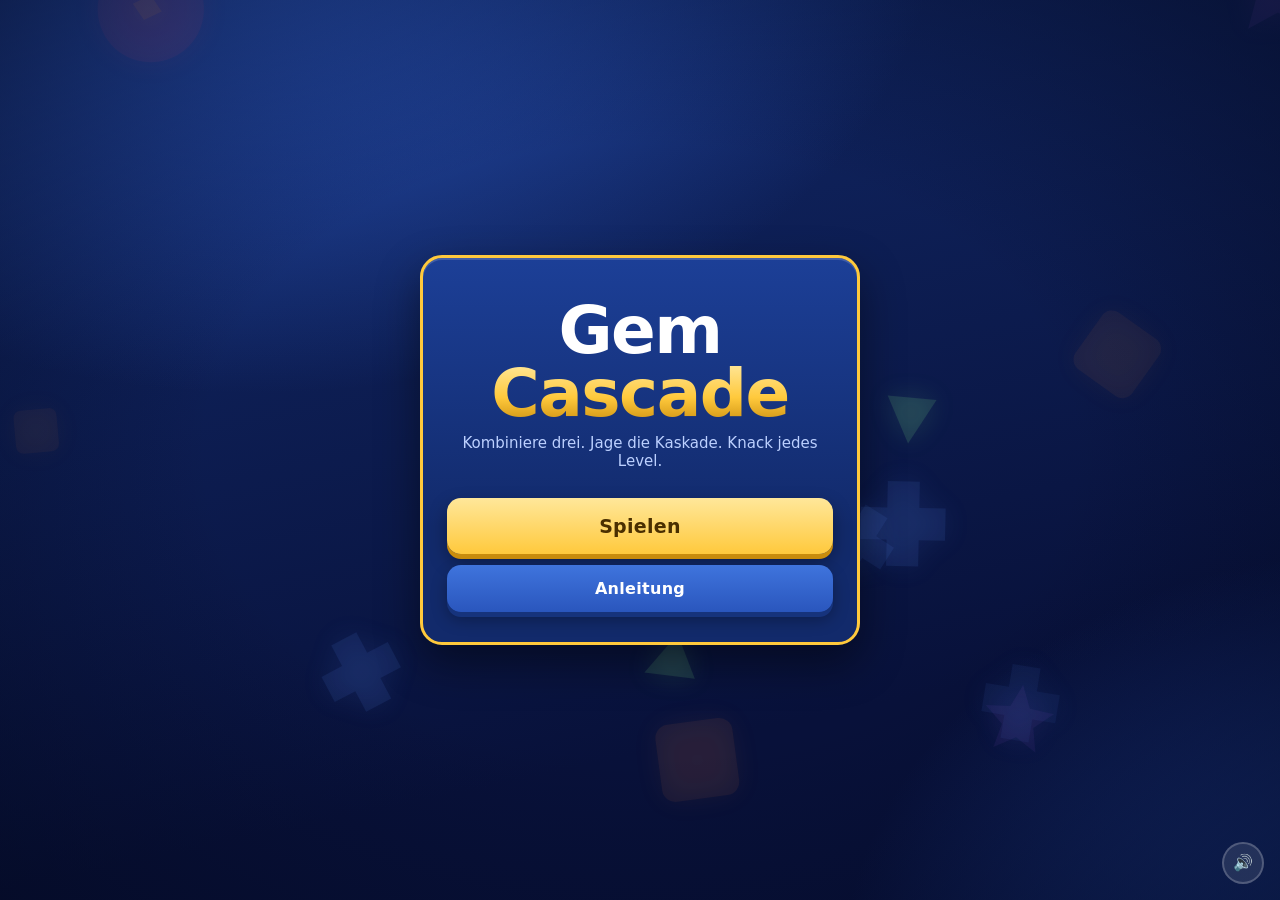
==== index.html @ 05f2422d "Fortschritt zuruecksetzen, staerkere Power-Ups, neue Preise, engere Balance Vier Anpassungen aus dem" ====
<!DOCTYPE html>
<html lang="de">
<head>
<meta charset="utf-8">
<meta name="viewport" content="width=device-width, initial-scale=1, viewport-fit=cover, user-scalable=no">
<meta name="theme-color" content="#12296b">
<title>Gem Cascade — Match 3</title>
<link rel="icon" href="data:image/svg+xml,<svg xmlns='http://www.w3.org/2000/svg' viewBox='0 0 100 100'><text y='.9em' font-size='90'>&#128142;</text></svg>">
<link rel="stylesheet" href="css/style.css">
</head>
<body>

<canvas id="bg-canvas" aria-hidden="true"></canvas>
<div id="vignette" aria-hidden="true"></div>

<!-- ============================ TITEL ============================ -->
<section class="screen is-active" id="screen-title">
  <div class="panel panel--hero">
    <h1 class="title">
      <span class="title__word">Gem</span>
      <span class="title__word title__word--accent">Cascade</span>
    </h1>
    <p class="tagline">Kombiniere drei. Jage die Kaskade. Knack jedes Level.</p>
    <div class="menu">
      <button class="btn btn--primary btn--big" id="btn-start">Spielen</button>
      <button class="btn" id="btn-help">Anleitung</button>
    </div>
  </div>
  <button class="icon-btn icon-btn--float" id="btn-mute" title="Ton an/aus" aria-label="Ton an/aus">
    <span class="icon-btn__on">&#128266;</span><span class="icon-btn__off">&#128263;</span>
  </button>
</section>

<!-- ============================= KARTE =========================== -->
<section class="screen screen--plain" id="screen-map">
  <header class="topbar">
    <div class="topbar__stat" id="lives-display">
      <span class="hearts" id="hearts"></span>
      <span class="topbar__sub" id="lives-note">Voll</span>
    </div>
    <div class="topbar__stat topbar__stat--coins">
      <span class="coin">&#128142;</span>
      <strong id="crystals">0</strong>
    </div>
    <div class="topbar__actions">
      <button class="icon-btn" id="btn-shop" title="Shop" aria-label="Shop">&#128722;</button>
      <button class="icon-btn" id="btn-scores" title="Bestenliste" aria-label="Bestenliste">&#127942;</button>
      <button class="icon-btn" id="btn-map-help" title="Anleitung" aria-label="Anleitung">?</button>
    </div>
  </header>

  <div class="map" id="map-scroll">
    <div class="map__inner" id="map-inner">
      <svg class="map__path" id="map-path" aria-hidden="true"></svg>
      <div class="map__nodes" id="map-nodes"></div>
    </div>
  </div>
</section>

<!-- ============================ SPIEL ============================ -->
<section class="screen" id="screen-game">
  <header class="hud">
    <div class="hud__row">
      <div class="moves" id="moves-box">
        <span class="moves__value" id="hud-moves">25</span>
        <span class="moves__label">Züge</span>
      </div>

      <ul class="goals" id="goal-list"></ul>

      <button class="icon-btn" id="btn-pause" title="Pause" aria-label="Pause">&#10073;&#10073;</button>
    </div>
  </header>

  <div class="board-wrap">
    <canvas id="board-canvas" role="application" tabindex="0"
            aria-label="Spielfeld. Mit Pfeiltasten bewegen, Leertaste zum Auswählen und Tauschen."></canvas>
  </div>

  <div class="powerbar" id="powerbar" role="group" aria-label="Power-Ups">
    <button class="power" id="pw-hammer" type="button">
      <span class="power__icon">&#128296;</span>
      <span class="power__name">Hammer</span>
      <span class="power__count" id="count-hammer">0</span>
    </button>
    <button class="power" id="pw-shuffle" type="button">
      <span class="power__icon">&#128256;</span>
      <span class="power__name">Mischen</span>
      <span class="power__count" id="count-shuffle">0</span>
    </button>
    <button class="power" id="pw-moves" type="button">
      <span class="power__icon">&#10133;</span>
      <span class="power__name">+7 Züge</span>
      <span class="power__count" id="count-moves">0</span>
    </button>
  </div>

  <footer class="game-foot">
    <span class="hint" id="game-hint">Ziehe oder tippe zwei benachbarte Steine</span>
  </footer>
</section>

<!-- ======================== LEVEL-START ========================== -->
<section class="screen screen--overlay" id="screen-levelstart">
  <div class="panel panel--card">
    <div class="ribbon">Level <span id="start-level">1</span></div>

    <p class="card__lead">Schaffe das:</p>
    <ul class="goal-cards" id="start-goals"></ul>

    <p class="card__moves">Du hast <strong id="start-moves">25</strong> Züge</p>
    <p class="card__replay" id="start-replay" hidden>
      Schon geschafft &mdash; du spielst es für die Sterne noch einmal.
    </p>

    <div class="menu">
      <button class="btn btn--primary btn--big" id="btn-level-play">Spielen</button>
      <button class="btn btn--quiet" id="btn-level-back">Zurück</button>
    </div>
  </div>
</section>

<!-- =========================== PAUSE ============================= -->
<section class="screen screen--overlay" id="screen-pause">
  <div class="panel panel--card">
    <div class="ribbon">Pause</div>
    <div class="menu">
      <button class="btn btn--primary" id="btn-resume">Weiter</button>
      <button class="btn" id="btn-restart">Neu starten</button>
      <button class="btn btn--quiet" id="btn-quit">Zur Karte</button>
    </div>
  </div>
</section>

<!-- ========================== GEWONNEN =========================== -->
<section class="screen screen--overlay" id="screen-win">
  <div class="panel panel--card panel--celebrate">
    <div class="burst" aria-hidden="true"></div>
    <div class="ribbon ribbon--gold">Geschafft!</div>

    <div class="stars" id="win-stars" aria-label="Sterne"></div>

    <dl class="tally">
      <div class="tally__row"><dt>Punkte</dt><dd id="win-score">0</dd></div>
      <div class="tally__row"><dt>Züge übrig</dt><dd id="win-moves">0</dd></div>
      <div class="tally__row tally__row--crystals"><dt>Kristalle</dt><dd id="win-crystals">+0</dd></div>
    </dl>

    <button class="btn btn--primary btn--big" id="btn-win-next">Weiter</button>
  </div>
</section>

<!-- ========================== VERLOREN =========================== -->
<section class="screen screen--overlay" id="screen-fail">
  <div class="panel panel--card">
    <div class="ribbon ribbon--red">Keine Züge mehr</div>

    <ul class="goal-cards" id="fail-goals"></ul>

    <div class="continue" id="continue-box">
      <p class="continue__text">Weiterspielen mit <strong id="continue-moves">5</strong> Zügen?</p>
      <button class="btn btn--primary btn--big" id="btn-continue-buy">
        <span id="continue-price">40</span> &#128142;
      </button>
      <p class="continue__state" id="continue-state"></p>
    </div>

    <div class="menu menu--row">
      <button class="btn" id="btn-fail-retry">Nochmal</button>
      <button class="btn btn--quiet" id="btn-fail-map">Karte</button>
    </div>
    <p class="fail__cost">Aufgeben kostet ein Leben &#10084;&#65039;</p>
  </div>
</section>

<!-- ============================= SHOP ============================ -->
<section class="screen" id="screen-shop">
  <div class="panel panel--wide">
    <div class="ribbon">Shop</div>
    <p class="shop__balance">
      Guthaben: <strong id="shop-crystals">0</strong> &#128142;
      <span class="shop__hint">Kristalle gibt es für jedes geschaffte Level.</span>
    </p>

    <ul class="shop" id="shop-list"></ul>

    <p class="shop__state" id="shop-state"></p>
    <button class="btn" id="btn-shop-back">Zurück</button>
  </div>
</section>

<!-- ========================= BESTENLISTE ========================= -->
<section class="screen" id="screen-scores">
  <div class="panel panel--wide">
    <div class="ribbon">Bestenliste</div>

    <div class="tabs" role="tablist">
      <button class="tab is-active" id="tab-online" role="tab" aria-selected="true">Online</button>
      <button class="tab" id="tab-local" role="tab" aria-selected="false">Lokal</button>
    </div>

    <p class="badge badge--offline" id="offline-badge" hidden>Offline &mdash; zeigt die lokale Bestenliste</p>

    <ol class="scores" id="score-list"><li class="scores__empty">Lade&hellip;</li></ol>

    <form class="score-form" id="score-form" autocomplete="off">
      <label class="field">
        <span class="field__label">Dein Name — trägt <strong id="submit-score">0</strong> Punkte ein</span>
        <input class="field__input" id="name-input" maxlength="16" placeholder="Spieler" required>
      </label>
      <button class="btn btn--primary" id="btn-submit" type="submit">Eintragen</button>
    </form>
    <p class="submit-state" id="submit-state" hidden></p>

    <button class="btn" id="btn-scores-back">Zurück</button>
  </div>
</section>

<!-- =========================== HILFE ============================= -->
<section class="screen" id="screen-help">
  <div class="panel panel--wide">
    <div class="ribbon">So wird gespielt</div>
    <ul class="rules">
      <li><b>Tauschen:</b> Ziehe einen Stein auf ein Nachbarfeld oder tippe beide nacheinander an. Passt der Zug nicht, federt er zurück &mdash; und kostet keinen Zug.</li>
      <li><b>Ziel:</b> Jedes Level stellt eine Aufgabe. Erfülle sie, bevor die Züge alle sind.</li>
      <li><b>Kaskaden:</b> Nachrutschende Steine, die erneut treffen, erhöhen den Multiplikator &mdash; die dicken Punkte stecken in langen Ketten.</li>
      <li><b>Zug-Finale:</b> Übrige Züge werden am Ende automatisch in Blitze verwandelt. Sparsam spielen lohnt sich.</li>
    </ul>

    <h3 class="panel__sub">Spezialsteine</h3>
    <ul class="rules rules--specials">
      <li><span class="chip chip--line"></span><b>Blitz</b> &mdash; aus 4 in einer Reihe. Räumt die ganze Zeile oder Spalte.</li>
      <li><span class="chip chip--bomb"></span><b>Bombe</b> &mdash; aus einer L- oder T-Form. Sprengt alles im Umkreis.</li>
      <li><span class="chip chip--rainbow"></span><b>Prisma</b> &mdash; aus 5 in einer Reihe. Tausche es mit einem Stein und alle Steine dieser Farbe verschwinden.</li>
      <li><span class="chip chip--stone"></span><b>Fels</b> &mdash; lässt sich nicht tauschen, zerbricht aber durch Treffer nebenan.</li>
    </ul>

    <h3 class="panel__sub">Leben, Kristalle, Power-Ups</h3>
    <ul class="rules">
      <li><b>Leben:</b> Du hast <b id="help-lives">5</b>. Ein verlorenes Level kostet eines; alle 30 Minuten wächst eines nach, und um Mitternacht sind alle wieder da.</li>
      <li><b>Kristalle &#128142;:</b> Gibt es für jedes geschaffte Level &mdash; mehr Sterne, mehr Kristalle. Im Shop kaufst du dafür Leben und Power-Ups.</li>
      <li><b>&#128296; Hammer:</b> Erst den Knopf antippen, dann ein Feld auf dem Brett &mdash; dieses Feld <b>und seine vier Nachbarn</b> fliegen raus, Felsen inklusive. Nochmal auf den Knopf tippen bricht ab.</li>
      <li><b>&#128256; Mischen:</b> Würfelt das Feld neu und stellt sicher, dass danach mindestens vier Züge möglich sind.</li>
      <li><b>&#10133; Extra-Züge:</b> Legt 7 Züge drauf.</li>
      <li><b>Wichtig:</b> Power-Ups kosten selbst <b>keinen Zug</b>. Ist der Vorrat leer, sagt dir das Spiel unter dem Brett Bescheid.</li>
    </ul>

    <p class="rules__note">Tastatur: Pfeiltasten bewegen, Leertaste wählt aus und tauscht, <kbd>P</kbd> pausiert.</p>
    <button class="btn" id="btn-help-back">Zurück</button>
  </div>
</section>

<script src="js/config.js"></script>
<script src="js/utils.js"></script>
<script src="js/goals.js"></script>
<script src="js/player.js"></script>
<script src="js/audio.js"></script>
<script src="js/particles.js"></script>
<script src="js/levels.js"></script>
<script src="js/board.js"></script>
<script src="js/leaderboard.js"></script>
<script src="js/game.js"></script>
<script src="js/map.js"></script>
<script src="js/ui.js"></script>
<script src="js/main.js"></script>
</body>
</html>
---- css/style.css ----
/* ==========================================================================
   Gem Cascade — Styles

   Koenigsblau und Gold, dicke Knoepfe mit sichtbarer Unterkante, Popups mit
   Bannerkopf. Alle Screens liegen uebereinander; sichtbar ist, was
   `.is-active` traegt. Overlays legen sich zusaetzlich darueber.
   ========================================================================== */

:root {
  /* Blau von tief nach hell. */
  --royal-900: #08113a;
  --royal-800: #122a6b;
  --royal-700: #1c3f97;
  --royal-600: #2a56bd;
  --royal-500: #3f74dd;

  /* Gold. */
  --gold:       #ffc93c;
  --gold-light: #ffe79a;
  --gold-dark:  #c98c0d;

  --cream:     #fff8e8;
  --ink:       #ffffff;
  --ink-dim:   #bcd0ff;
  --ink-faint: #8ba4de;

  --danger:  #ff5a6e;
  --success: #56d97b;

  --glass:      rgba(255, 255, 255, 0.1);
  --glass-line: rgba(255, 255, 255, 0.2);

  --radius:    22px;
  --radius-sm: 14px;

  --shadow-lift: 0 18px 44px rgba(0, 0, 0, 0.45);
  --shadow-node: 0 5px 0 rgba(0, 0, 0, 0.28);

  --font: "Segoe UI", system-ui, -apple-system, "Helvetica Neue", Arial, sans-serif;

  /* Von main.js gesetzt: sichtbare Hoehe abzueglich Browser-UI. */
  --vh: 100vh;
}

* { box-sizing: border-box; }

/* Mehrere Regeln unten setzen `display` explizit. Ohne dieses !important
   gewinnt die Autoren-Regel gegen das `display: none` des Browsers und das
   hidden-Attribut bliebe wirkungslos. */
[hidden] { display: none !important; }

html, body {
  margin: 0;
  padding: 0;
  height: 100%;
  overflow: hidden;
  background: var(--royal-900);
  color: var(--ink);
  font-family: var(--font);
  -webkit-font-smoothing: antialiased;
  -webkit-tap-highlight-color: transparent;
}

body {
  overscroll-behavior: none;
  touch-action: manipulation;
}

/* --------------------------------------------------------------- Hintergrund */

#bg-canvas {
  position: fixed;
  inset: 0;
  width: 100%;
  height: 100%;
  display: block;
  background:
    radial-gradient(1100px 780px at 20% -10%, var(--royal-600), transparent 62%),
    radial-gradient(900px 700px at 108% 108%, var(--royal-700), transparent 60%),
    linear-gradient(168deg, var(--royal-800), var(--royal-900) 76%);
  z-index: 0;
}

#vignette {
  position: fixed;
  inset: 0;
  pointer-events: none;
  z-index: 1;
  background: radial-gradient(ellipse at center, transparent 48%, rgba(3, 8, 30, 0.6) 100%);
}

/* ------------------------------------------------------------------ Screens */

.screen {
  position: fixed;
  inset: 0;
  z-index: 2;
  display: flex;
  align-items: center;
  justify-content: center;
  padding: max(14px, env(safe-area-inset-top)) 14px max(14px, env(safe-area-inset-bottom));

  opacity: 0;
  visibility: hidden;
  transform: scale(0.97);
  transition: opacity 0.28s ease, transform 0.28s cubic-bezier(0.22, 1, 0.36, 1),
              visibility 0s linear 0.28s;
}

.screen.is-active {
  opacity: 1;
  visibility: visible;
  transform: scale(1);
  transition-delay: 0s;
}

/* Overlays verdunkeln, was darunter liegt, statt es zu ersetzen. */
.screen--overlay {
  background: rgba(5, 12, 40, 0.74);
  backdrop-filter: blur(8px);
  -webkit-backdrop-filter: blur(8px);
  z-index: 5;
}

/* Karte fuellt den Bildschirm ohne Panel. */
.screen--plain {
  flex-direction: column;
  justify-content: flex-start;
  padding: 0;
}

#screen-game {
  flex-direction: column;
  justify-content: center;
  gap: 10px;
}

/* ------------------------------------------------------------------- Panels */

.panel {
  position: relative;
  width: min(440px, 100%);
  padding: 34px 24px 26px;
  border-radius: var(--radius);
  border: 3px solid var(--gold);
  background: linear-gradient(180deg, var(--royal-700), var(--royal-800) 70%);
  box-shadow: var(--shadow-lift), inset 0 2px 0 rgba(255, 255, 255, 0.16);
  text-align: center;
  animation: panel-in 0.38s cubic-bezier(0.22, 1, 0.36, 1) both;
  max-height: calc(var(--vh) - 28px);
  overflow-y: auto;
}

.panel--hero { padding: 42px 24px 30px; }

/* Panels mit Banner brauchen oben Platz. Das Banner kann nicht ueber den
   Rand hinausragen: `overflow-y: auto` macht laut Spezifikation auch aus
   `overflow-x: visible` ein `auto` — es wuerde also abgeschnitten. */
.panel--wide { width: min(540px, 100%); padding-top: 62px; }
.panel--card { padding-top: 62px; }

@keyframes panel-in {
  from { opacity: 0; transform: translateY(20px) scale(0.94); }
  to   { opacity: 1; transform: none; }
}

/* Bannerkopf, der oben aus dem Panel herausragt. */
.ribbon {
  position: absolute;
  top: 14px;
  left: 50%;
  transform: translateX(-50%);
  min-width: 62%;
  padding: 9px 26px;
  border-radius: 999px;
  border: 3px solid var(--gold-dark);
  background: linear-gradient(180deg, var(--gold-light), var(--gold));
  color: #4a2f00;
  font-size: 19px;
  font-weight: 800;
  letter-spacing: 0.4px;
  white-space: nowrap;
  box-shadow: 0 5px 0 var(--gold-dark), 0 12px 22px rgba(0, 0, 0, 0.35);
}

.ribbon--red {
  border-color: #9c2334;
  background: linear-gradient(180deg, #ff8b98, var(--danger));
  color: #3d0009;
  box-shadow: 0 5px 0 #9c2334, 0 12px 22px rgba(0, 0, 0, 0.35);
}

.ribbon--gold { font-size: 21px; }

.panel__sub {
  margin: 24px 0 10px;
  font-size: 14px;
  color: var(--gold);
  letter-spacing: 1.5px;
  text-transform: uppercase;
}

/* -------------------------------------------------------------------- Titel */

.title {
  margin: 0 0 8px;
  font-size: clamp(40px, 13vw, 66px);
  line-height: 0.95;
  font-weight: 800;
  letter-spacing: -1.5px;
}

.title__word { display: block; }

.title__word--accent {
  background: linear-gradient(180deg, var(--gold-light), var(--gold) 55%, var(--gold-dark));
  -webkit-background-clip: text;
  background-clip: text;
  color: transparent;
  animation: title-glow 3.4s ease-in-out infinite;
}

@keyframes title-glow {
  0%, 100% { filter: drop-shadow(0 0 12px rgba(255, 201, 60, 0.4)); }
  50%      { filter: drop-shadow(0 0 26px rgba(255, 201, 60, 0.8)); }
}

.tagline {
  margin: 0 0 28px;
  color: var(--ink-dim);
  font-size: 15px;
}

/* ------------------------------------------------------------------ Buttons */

.menu { display: flex; flex-direction: column; gap: 11px; }
.menu--row { flex-direction: row; justify-content: center; gap: 10px; }
.menu--row .btn { flex: 1; }

/* Dicke Knoepfe mit sichtbarer Unterkante — der Klick drueckt sie hinein. */
.btn {
  position: relative;
  appearance: none;
  border: 0;
  border-radius: var(--radius-sm);
  background: linear-gradient(180deg, var(--royal-500), var(--royal-600));
  box-shadow: 0 5px 0 #16337c, 0 8px 16px rgba(0, 0, 0, 0.3);
  color: var(--ink);
  font-family: inherit;
  font-size: 16px;
  font-weight: 700;
  letter-spacing: 0.3px;
  padding: 14px 22px;
  cursor: pointer;
  transition: transform 0.1s ease, box-shadow 0.1s ease, filter 0.2s ease;
}

.btn:hover { filter: brightness(1.1); }

.btn:active {
  transform: translateY(4px);
  box-shadow: 0 1px 0 #16337c, 0 3px 8px rgba(0, 0, 0, 0.3);
}

.btn:focus-visible { outline: 3px solid var(--gold-light); outline-offset: 3px; }

.btn--primary {
  background: linear-gradient(180deg, var(--gold-light), var(--gold));
  box-shadow: 0 5px 0 var(--gold-dark), 0 8px 18px rgba(0, 0, 0, 0.34);
  color: #4a2f00;
  font-weight: 800;
}

.btn--primary:active {
  box-shadow: 0 1px 0 var(--gold-dark), 0 3px 8px rgba(0, 0, 0, 0.3);
}

.btn--big { padding: 17px 26px; font-size: 19px; }

.btn--quiet {
  background: transparent;
  box-shadow: none;
  color: var(--ink-dim);
  font-weight: 600;
}

.btn--quiet:active { transform: none; box-shadow: none; }

.btn:disabled {
  opacity: 0.45;
  cursor: default;
  transform: none;
  filter: grayscale(0.4);
}

.icon-btn {
  appearance: none;
  border: 2px solid var(--glass-line);
  background: var(--glass);
  color: var(--ink);
  width: 42px;
  height: 42px;
  border-radius: 50%;
  font-size: 16px;
  font-weight: 700;
  line-height: 1;
  cursor: pointer;
  display: grid;
  place-items: center;
  flex: 0 0 auto;
  transition: transform 0.12s ease, background 0.2s ease;
}

.icon-btn:hover  { background: rgba(255, 255, 255, 0.2); }
.icon-btn:active { transform: scale(0.92); }

.icon-btn--float {
  position: absolute;
  right: max(16px, env(safe-area-inset-right));
  bottom: max(16px, env(safe-area-inset-bottom));
}

.icon-btn__off { display: none; }
body.is-muted .icon-btn__on  { display: none; }
body.is-muted .icon-btn__off { display: inline; }

/* --------------------------------------------------------------- Kartenkopf */

.topbar {
  flex: 0 0 auto;
  width: 100%;
  display: flex;
  align-items: center;
  gap: 10px;
  padding: max(12px, env(safe-area-inset-top)) 14px 12px;
  background: linear-gradient(180deg, rgba(8, 17, 58, 0.95), rgba(8, 17, 58, 0.55));
  backdrop-filter: blur(6px);
  -webkit-backdrop-filter: blur(6px);
  z-index: 3;
}

.topbar__stat {
  display: flex;
  align-items: center;
  gap: 8px;
  padding: 7px 14px;
  border-radius: 999px;
  border: 2px solid var(--glass-line);
  background: rgba(0, 0, 0, 0.3);
}

.topbar__stat--coins strong {
  font-size: 17px;
  color: var(--gold);
  font-variant-numeric: tabular-nums;
}

.topbar__sub {
  font-size: 12px;
  color: var(--ink-faint);
  font-variant-numeric: tabular-nums;
  min-width: 34px;
}

.topbar__actions {
  margin-left: auto;
  display: flex;
  gap: 7px;
}

.coin { font-size: 16px; }

.hearts { letter-spacing: 1px; font-size: 15px; line-height: 1; }

.heart--full  { color: var(--danger); }
.heart--empty { color: var(--ink-faint); opacity: 0.45; }

.hearts.is-lost { animation: heart-hit 0.5s ease-out; }

@keyframes heart-hit {
  0%   { transform: none; }
  25%  { transform: scale(1.3); filter: brightness(1.8); }
  100% { transform: none; }
}

/* ------------------------------------------------------------------- Karte */

.map {
  flex: 1 1 auto;
  width: 100%;
  overflow-y: auto;
  overflow-x: hidden;
  -webkit-overflow-scrolling: touch;
  overscroll-behavior: contain;
}

.map__inner {
  position: relative;
  width: 100%;
}

.map__path {
  position: absolute;
  inset: 0;
  pointer-events: none;
}

.map__nodes {
  position: absolute;
  inset: 0;
}

.node-wrap {
  position: absolute;
  transform: translate(-50%, -50%);
  display: flex;
  flex-direction: column;
  align-items: center;
  gap: 4px;
}

.node {
  appearance: none;
  width: 62px;
  height: 62px;
  border-radius: 50%;
  border: 3px solid rgba(0, 0, 0, 0.25);
  font-family: inherit;
  font-size: 21px;
  font-weight: 800;
  cursor: pointer;
  display: grid;
  place-items: center;
  color: #3a2500;
  background: linear-gradient(180deg, var(--gold-light), var(--gold));
  box-shadow: var(--shadow-node);
  transition: transform 0.12s ease;
}

.node:active { transform: translateY(3px); box-shadow: 0 2px 0 rgba(0, 0, 0, 0.28); }
.node:focus-visible { outline: 3px solid var(--cream); outline-offset: 3px; }

/* Geschafft: etwas ruhiger als das aktuelle Level. */
.node--done {
  background: linear-gradient(180deg, #ffdf8c, var(--gold-dark));
}

/* Aktuell: heller, groesser, pulsiert. */
.node--current {
  width: 72px;
  height: 72px;
  font-size: 24px;
  background: linear-gradient(180deg, #ffffff, var(--gold-light));
  box-shadow: 0 5px 0 var(--gold-dark), 0 0 0 6px rgba(255, 201, 60, 0.28);
  animation: node-pulse 1.7s ease-in-out infinite;
}

@keyframes node-pulse {
  0%, 100% { box-shadow: 0 5px 0 var(--gold-dark), 0 0 0 5px rgba(255, 201, 60, 0.25); }
  50%      { box-shadow: 0 5px 0 var(--gold-dark), 0 0 0 14px rgba(255, 201, 60, 0); }
}

.node--locked {
  background: linear-gradient(180deg, #4d5f8f, #35446c);
  color: rgba(255, 255, 255, 0.4);
  cursor: default;
  box-shadow: 0 4px 0 rgba(0, 0, 0, 0.25);
}

.node__crown {
  position: absolute;
  top: -22px;
  font-size: 20px;
  filter: drop-shadow(0 2px 3px rgba(0, 0, 0, 0.5));
  animation: crown-bob 1.7s ease-in-out infinite;
}

@keyframes crown-bob {
  0%, 100% { transform: translateY(0); }
  50%      { transform: translateY(-5px); }
}

.node__stars { display: flex; gap: 1px; font-size: 13px; line-height: 1; }
.node__star { color: rgba(255, 255, 255, 0.25); }
.node__star.is-on { color: var(--gold); filter: drop-shadow(0 1px 2px rgba(0, 0, 0, 0.5)); }

/* ---------------------------------------------------------------------- HUD */

.hud {
  width: min(560px, 100%);
  flex: 0 0 auto;
}

.hud__row {
  display: flex;
  align-items: center;
  gap: 10px;
}

/* Zugzaehler links, gross und gut lesbar. */
.moves {
  display: flex;
  flex-direction: column;
  align-items: center;
  justify-content: center;
  min-width: 72px;
  padding: 6px 12px;
  border-radius: var(--radius-sm);
  border: 2px solid var(--glass-line);
  background: rgba(0, 0, 0, 0.3);
  line-height: 1.05;
}

.moves__value {
  font-size: 27px;
  font-weight: 800;
  font-variant-numeric: tabular-nums;
}

.moves__label {
  font-size: 10px;
  letter-spacing: 1.4px;
  text-transform: uppercase;
  color: var(--ink-faint);
}

.moves.is-bumped { animation: bump 0.3s cubic-bezier(0.22, 1, 0.36, 1); }

@keyframes bump {
  0%   { transform: none; }
  40%  { transform: scale(1.16); }
  100% { transform: none; }
}

/* Unter sechs Zuegen wird es rot. */
.moves.is-low {
  border-color: var(--danger);
  animation: moves-warn 1s ease-in-out infinite;
}

.moves.is-low .moves__value { color: var(--danger); }

@keyframes moves-warn {
  0%, 100% { box-shadow: 0 0 0 0 rgba(255, 90, 110, 0); }
  50%      { box-shadow: 0 0 0 5px rgba(255, 90, 110, 0.22); }
}

/* Aufgabenmarken im HUD. */
.goals {
  flex: 1 1 auto;
  list-style: none;
  margin: 0;
  padding: 0;
  display: flex;
  justify-content: center;
  gap: 8px;
}

.goal {
  display: flex;
  align-items: center;
  gap: 6px;
  padding: 6px 12px;
  border-radius: 999px;
  border: 2px solid var(--glass-line);
  background: rgba(0, 0, 0, 0.3);
  transition: border-color 0.25s ease, background 0.25s ease;
}

.goal__icon { font-size: 17px; line-height: 1; }

.goal__value {
  font-size: 17px;
  font-weight: 800;
  font-variant-numeric: tabular-nums;
}

.goal.is-done {
  border-color: var(--success);
  background: rgba(86, 217, 123, 0.18);
}

.goal.is-done .goal__value { color: var(--success); }

/* -------------------------------------------------------------- Spielfeld */

.board-wrap {
  flex: 0 0 auto;
  display: grid;
  place-items: center;
  min-height: 0;
}

#board-canvas {
  display: block;
  border-radius: var(--radius);
  touch-action: none;
  cursor: pointer;
  background: rgba(6, 14, 48, 0.55);
  border: 3px solid rgba(255, 255, 255, 0.14);
  box-shadow: var(--shadow-lift), inset 0 0 60px rgba(0, 0, 0, 0.35);
}

#board-canvas:focus-visible { outline: 3px solid var(--gold); outline-offset: 4px; }

.game-foot {
  flex: 0 0 auto;
  min-height: 18px;
  display: grid;
  place-items: center;
}

.hint {
  font-size: 12px;
  color: var(--ink-faint);
  transition: color 0.3s ease;
  text-align: center;
}

.hint.is-warn { color: var(--gold); }

/* --------------------------------------------------------- Power-Leiste */

.powerbar {
  flex: 0 0 auto;
  width: min(560px, 100%);
  display: grid;
  grid-template-columns: repeat(3, 1fr);
  gap: 8px;
}

.power {
  position: relative;
  appearance: none;
  border: 0;
  border-radius: var(--radius-sm);
  background: linear-gradient(180deg, var(--royal-500), var(--royal-600));
  box-shadow: 0 4px 0 #16337c;
  color: var(--ink);
  font-family: inherit;
  padding: 9px 6px;
  cursor: pointer;
  display: flex;
  flex-direction: column;
  align-items: center;
  gap: 2px;
  transition: transform 0.1s ease, box-shadow 0.1s ease, filter 0.2s ease;
}

.power:hover:not(:disabled) { filter: brightness(1.12); }

.power:active:not(:disabled) {
  transform: translateY(3px);
  box-shadow: 0 1px 0 #16337c;
}

.power:disabled { opacity: 0.4; cursor: default; filter: grayscale(0.5); }

/* Leerer Vorrat: sichtbar verbraucht, aber weiterhin antippbar — der Tipp
   erklaert dann, was Nachschub kostet. */
.power.is-empty {
  opacity: 0.5;
  filter: grayscale(0.7);
}

.power.is-empty .power__count {
  background: rgba(255, 255, 255, 0.25);
  color: var(--ink-dim);
}

.power__icon { font-size: 19px; line-height: 1; }

.power__name {
  font-size: 11px;
  color: var(--ink-dim);
  letter-spacing: 0.3px;
}

.power__count {
  position: absolute;
  top: -7px;
  right: -6px;
  min-width: 21px;
  height: 21px;
  padding: 0 5px;
  border-radius: 999px;
  border: 2px solid var(--royal-800);
  background: linear-gradient(180deg, var(--gold-light), var(--gold));
  color: #4a2f00;
  font-size: 11px;
  font-weight: 800;
  display: grid;
  place-items: center;
}

/* Der Hammer ist "scharf": der naechste Tipp aufs Brett schlaegt zu. */
.power.is-armed {
  background: linear-gradient(180deg, var(--gold-light), var(--gold));
  box-shadow: 0 4px 0 var(--gold-dark);
  color: #4a2f00;
  animation: armed-pulse 1.1s ease-in-out infinite;
}

.power.is-armed .power__name { color: #6b4700; }

@keyframes armed-pulse {
  0%, 100% { filter: brightness(1); }
  50%      { filter: brightness(1.25); }
}

body.is-arming #board-canvas { cursor: crosshair; }

/* ------------------------------------------------------------ Aufgabenkarten */

.card__lead {
  margin: 6px 0 14px;
  color: var(--ink-dim);
  font-size: 14px;
}

.card__moves {
  margin: 16px 0 20px;
  font-size: 15px;
  color: var(--ink-dim);
}

.card__moves strong {
  font-size: 22px;
  color: var(--gold);
  font-variant-numeric: tabular-nums;
}

.card__replay {
  margin: -12px 0 18px;
  font-size: 13px;
  color: var(--ink-faint);
}

.goal-cards {
  list-style: none;
  margin: 0;
  padding: 0;
  display: flex;
  flex-direction: column;
  gap: 9px;
}

.goal-card {
  display: grid;
  grid-template-columns: 40px 1fr auto;
  align-items: center;
  gap: 12px;
  padding: 12px 14px;
  border-radius: var(--radius-sm);
  border: 2px solid var(--glass-line);
  background: rgba(0, 0, 0, 0.26);
  text-align: left;
}

.goal-card--done,
.goal-card.is-done {
  border-color: var(--success);
  background: rgba(86, 217, 123, 0.16);
}

.goal-card__icon { font-size: 26px; text-align: center; }
.goal-card__text { font-size: 15px; font-weight: 600; }

.goal-card__count {
  font-size: 17px;
  font-weight: 800;
  color: var(--gold);
  font-variant-numeric: tabular-nums;
}

.goal-card.is-done .goal-card__count { color: var(--success); }

/* ---------------------------------------------------------------- Sterne */

.stars {
  display: flex;
  justify-content: center;
  gap: 8px;
  margin: 10px 0 4px;
}

.star {
  font-size: 44px;
  line-height: 1;
  color: rgba(255, 255, 255, 0.2);
}

.star.is-on {
  color: var(--gold);
  filter: drop-shadow(0 3px 8px rgba(255, 201, 60, 0.6));
  animation: star-pop 0.5s cubic-bezier(0.22, 1, 0.36, 1) both;
}

@keyframes star-pop {
  0%   { transform: scale(0) rotate(-140deg); opacity: 0; }
  70%  { transform: scale(1.3) rotate(8deg); opacity: 1; }
  100% { transform: scale(1) rotate(0); opacity: 1; }
}

/* Mittlerer Stern etwas hoeher — klassische Dreier-Anordnung. */
.star:nth-child(2) { margin-top: -10px; font-size: 52px; }

/* Der Lichtkranz beschneidet sich selbst, statt das Panel auf
   `overflow: hidden` zu zwingen — das wuerde das Banner abschneiden. */
.burst {
  position: absolute;
  inset: 0;
  border-radius: var(--radius);
  overflow: hidden;
  pointer-events: none;
}

.burst::before {
  content: "";
  position: absolute;
  top: -35%;
  left: 50%;
  width: 330px;
  height: 330px;
  margin-left: -165px;
  border-radius: 50%;
  background: radial-gradient(circle, rgba(255, 201, 60, 0.35), transparent 65%);
  animation: burst 2.4s ease-out infinite;
}

@keyframes burst {
  0%   { transform: scale(0.4); opacity: 0.9; }
  100% { transform: scale(1.6); opacity: 0; }
}

/* ------------------------------------------------------------------ Tally */

.tally {
  margin: 18px 0;
  padding: 0;
  display: flex;
  flex-direction: column;
  gap: 8px;
}

.tally__row {
  display: flex;
  justify-content: space-between;
  align-items: baseline;
  padding: 9px 13px;
  border-radius: var(--radius-sm);
  background: rgba(0, 0, 0, 0.26);
}

.tally__row dt { color: var(--ink-dim); font-size: 14px; }

.tally__row dd {
  margin: 0;
  font-weight: 800;
  font-variant-numeric: tabular-nums;
}

.tally__row--crystals {
  background: rgba(255, 201, 60, 0.14);
  border: 2px solid rgba(255, 201, 60, 0.34);
}

.tally__row--crystals dd { color: var(--gold); font-size: 19px; }

/* -------------------------------------------------------- Weiterspielen */

.continue {
  margin: 18px 0 14px;
  padding: 16px;
  border-radius: var(--radius-sm);
  background: rgba(255, 201, 60, 0.1);
  border: 2px solid rgba(255, 201, 60, 0.3);
}

.continue__text {
  margin: 0 0 12px;
  font-size: 15px;
  color: var(--ink-dim);
}

.continue__text strong { color: var(--gold); }

.continue__state {
  margin: 10px 0 0;
  min-height: 16px;
  font-size: 13px;
  color: var(--ink-faint);
}

.continue__state.is-warn { color: var(--gold); }
.continue__state.is-ok { color: var(--success); }

.fail__cost {
  margin: 14px 0 0;
  font-size: 12px;
  color: var(--ink-faint);
}

/* -------------------------------------------------------------- Shop */

.shop__balance { margin: 18px 0 18px; font-size: 15px; }

.shop__balance strong {
  color: var(--gold);
  font-size: 21px;
  font-variant-numeric: tabular-nums;
}

.shop__hint {
  display: block;
  margin-top: 5px;
  font-size: 12px;
  color: var(--ink-faint);
}

.shop {
  list-style: none;
  margin: 0 0 14px;
  padding: 0;
  display: flex;
  flex-direction: column;
  gap: 9px;
  text-align: left;
}

.shop__row {
  display: grid;
  grid-template-columns: 40px 1fr auto;
  align-items: center;
  gap: 12px;
  padding: 12px 14px;
  border-radius: var(--radius-sm);
  background: rgba(0, 0, 0, 0.26);
  border: 2px solid transparent;
  transition: border-color 0.2s ease;
}

.shop__row--affordable { border-color: rgba(255, 201, 60, 0.35); }

.shop__icon { font-size: 26px; text-align: center; }
.shop__name { font-weight: 700; font-size: 15px; }

.shop__desc {
  display: block;
  font-size: 12px;
  color: var(--ink-faint);
  font-weight: 400;
  margin-top: 2px;
}

.shop__owned {
  display: inline-block;
  margin-left: 7px;
  padding: 1px 7px;
  border-radius: 999px;
  background: rgba(255, 255, 255, 0.12);
  font-size: 11px;
  color: var(--ink-dim);
}

.shop__buy {
  appearance: none;
  border: 0;
  border-radius: var(--radius-sm);
  background: linear-gradient(180deg, var(--gold-light), var(--gold));
  box-shadow: 0 3px 0 var(--gold-dark);
  color: #4a2f00;
  font-family: inherit;
  font-size: 14px;
  font-weight: 800;
  padding: 9px 14px;
  cursor: pointer;
  white-space: nowrap;
  transition: transform 0.1s ease, box-shadow 0.1s ease;
}

.shop__buy:active:not(:disabled) {
  transform: translateY(2px);
  box-shadow: 0 1px 0 var(--gold-dark);
}

.shop__buy:disabled {
  opacity: 0.4;
  cursor: default;
  filter: grayscale(0.6);
}

.shop__state {
  margin: 0 0 18px;
  min-height: 18px;
  font-size: 13px;
  color: var(--gold);
}

.shop__state.is-ok { color: var(--success); }

/* -------------------------------------------------------------- Bestenliste */

.tabs {
  display: flex;
  gap: 6px;
  margin: 20px 0 14px;
  padding: 5px;
  border-radius: 999px;
  background: rgba(0, 0, 0, 0.3);
}

.tab {
  flex: 1;
  appearance: none;
  border: 0;
  background: transparent;
  color: var(--ink-dim);
  font-family: inherit;
  font-size: 14px;
  font-weight: 700;
  padding: 9px;
  border-radius: 999px;
  cursor: pointer;
  transition: background 0.2s ease, color 0.2s ease;
}

.tab.is-active {
  background: linear-gradient(180deg, var(--gold-light), var(--gold));
  color: #4a2f00;
}

.badge {
  display: inline-block;
  margin: 0 0 14px;
  padding: 6px 13px;
  border-radius: 999px;
  font-size: 12px;
}

.badge--offline {
  background: rgba(255, 201, 60, 0.14);
  border: 2px solid rgba(255, 201, 60, 0.35);
  color: var(--gold);
}

.scores {
  list-style: none;
  margin: 0 0 18px;
  padding: 0;
  display: flex;
  flex-direction: column;
  gap: 6px;
  max-height: min(40vh, 300px);
  overflow-y: auto;
  text-align: left;
}

.scores__row {
  display: grid;
  grid-template-columns: 34px 1fr auto;
  align-items: center;
  gap: 10px;
  padding: 10px 13px;
  border-radius: var(--radius-sm);
  background: rgba(0, 0, 0, 0.26);
  animation: row-in 0.34s cubic-bezier(0.22, 1, 0.36, 1) both;
}

@keyframes row-in {
  from { opacity: 0; transform: translateX(-14px); }
  to   { opacity: 1; transform: none; }
}

.scores__rank {
  font-weight: 800;
  color: var(--ink-faint);
  font-variant-numeric: tabular-nums;
}

.scores__row--1 { background: rgba(255, 201, 60, 0.16); border: 2px solid rgba(255, 201, 60, 0.36); }
.scores__row--2 { background: rgba(214, 222, 255, 0.12); }
.scores__row--3 { background: rgba(255, 150, 90, 0.12); }
.scores__row--1 .scores__rank { color: var(--gold); }

.scores__row--me {
  border: 2px solid var(--success);
  box-shadow: 0 0 16px rgba(86, 217, 123, 0.28);
}

.scores__name {
  font-weight: 600;
  overflow: hidden;
  text-overflow: ellipsis;
  white-space: nowrap;
}

.scores__meta {
  display: block;
  font-size: 11px;
  color: var(--ink-faint);
  font-weight: 400;
}

.scores__pts {
  font-weight: 800;
  font-variant-numeric: tabular-nums;
  color: var(--gold);
}

.scores__empty {
  padding: 24px 10px;
  text-align: center;
  color: var(--ink-faint);
  font-size: 14px;
}

/* --------------------------------------------------------------- Formular */

.score-form {
  display: flex;
  flex-direction: column;
  gap: 11px;
  margin-bottom: 14px;
}

.field { display: flex; flex-direction: column; gap: 6px; text-align: left; }

.field__label {
  font-size: 11px;
  letter-spacing: 1.1px;
  text-transform: uppercase;
  color: var(--ink-faint);
}

.field__label strong { color: var(--gold); }

.field__input {
  width: 100%;
  padding: 13px 15px;
  border-radius: var(--radius-sm);
  border: 2px solid var(--glass-line);
  background: rgba(0, 0, 0, 0.3);
  color: var(--ink);
  font-family: inherit;
  font-size: 16px;
}

.field__input:focus {
  outline: none;
  border-color: var(--gold);
  box-shadow: 0 0 0 3px rgba(255, 201, 60, 0.2);
}

.submit-state {
  margin: 0 0 14px;
  font-size: 13px;
  color: var(--ink-dim);
  min-height: 18px;
}

.submit-state.is-ok   { color: var(--success); }
.submit-state.is-warn { color: var(--gold); }

/* ------------------------------------------------------------------ Regeln */

.rules {
  list-style: none;
  margin: 18px 0;
  padding: 0;
  display: flex;
  flex-direction: column;
  gap: 10px;
  text-align: left;
}

.rules li {
  padding: 12px 14px;
  border-radius: var(--radius-sm);
  background: rgba(0, 0, 0, 0.26);
  font-size: 14px;
  line-height: 1.5;
  color: var(--ink-dim);
}

.rules b { color: var(--ink); }

/* Das Farbplaettchen sitzt absolut, damit der Fliesstext daneben ein
   zusammenhaengender Block bleibt. Als Grid bekaeme jeder Textknoten eine
   eigene Zelle und der Text braeche Wort fuer Wort um. */
.rules--specials li {
  position: relative;
  padding-left: 46px;
}

.chip {
  position: absolute;
  left: 14px;
  top: 14px;
  width: 22px;
  height: 22px;
  border-radius: 7px;
}

.chip--line    { background: linear-gradient(135deg, #fff, #38f2d8); box-shadow: 0 0 10px #38f2d8; }
.chip--bomb    { background: linear-gradient(135deg, #ffd36b, #ff5b3d); border-radius: 50%; box-shadow: 0 0 10px #ff7a3d; }
.chip--rainbow { background: conic-gradient(#ff4f7b, #ffcc4d, #7ee787, #38f2d8, #b36bff, #ff4f7b); border-radius: 50%; box-shadow: 0 0 10px #b36bff; }
.chip--stone   { background: linear-gradient(135deg, #7c799a, #3b3856); }

.rules__note { font-size: 13px; color: var(--ink-faint); margin: 0 0 18px; }

kbd {
  padding: 2px 6px;
  border-radius: 5px;
  border: 1px solid var(--glass-line);
  background: rgba(0, 0, 0, 0.35);
  font-family: inherit;
  font-size: 12px;
}

/* ------------------------------------------------------------- Kleine Hoehen */

@media (max-height: 720px) {
  .panel--hero { padding: 28px 22px 22px; }
  .tagline { margin-bottom: 20px; }
  .btn { padding: 12px 20px; }
  .btn--big { padding: 14px 22px; font-size: 17px; }
  .star { font-size: 36px; }
  .star:nth-child(2) { font-size: 42px; }
}

@media (max-width: 420px) {
  .panel { padding: 32px 16px 22px; }
  .ribbon { font-size: 17px; padding: 8px 20px; }
  .moves__value { font-size: 23px; }
  .goal { padding: 5px 9px; }
  .topbar { gap: 7px; padding-left: 10px; padding-right: 10px; }
  .topbar__stat { padding: 6px 10px; }
  .icon-btn { width: 38px; height: 38px; font-size: 15px; }
}

/* --------------------------------------------------- Reduzierte Bewegung */

@media (prefers-reduced-motion: reduce) {
  *,
  *::before,
  *::after {
    animation-duration: 0.01ms !important;
    animation-iteration-count: 1 !important;
    transition-duration: 0.05ms !important;
    scroll-behavior: auto !important;
  }
}
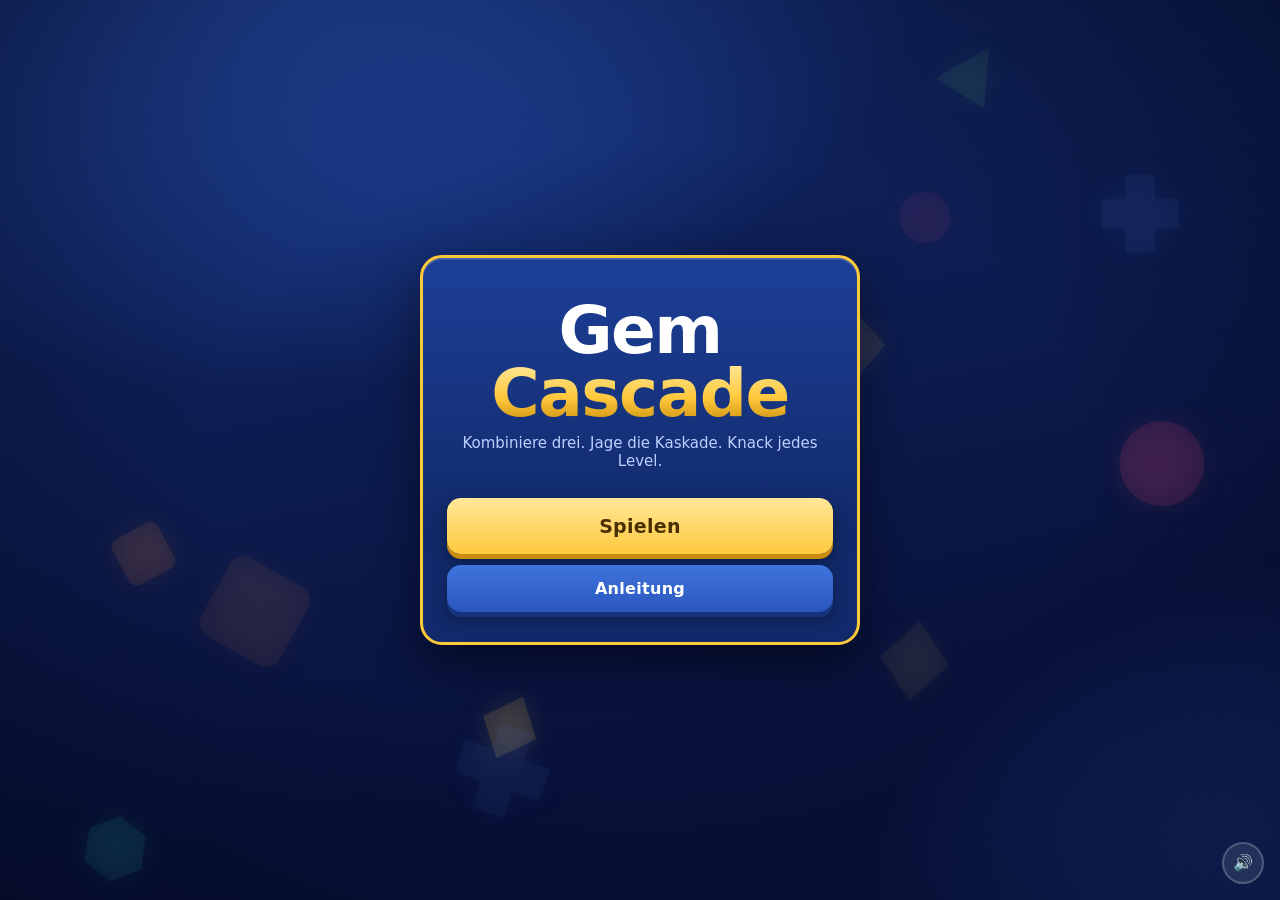
==== commit 623d2ec1: "Uebungslevel, kleine Zugzahlen, mehr Sounds, neues Power-Up-Design Uebungslevel - Neuer Knoten "?" g" ====
--- a/index.html
+++ b/index.html
@@ -78,21 +78,29 @@
   </div>
 
   <div class="powerbar" id="powerbar" role="group" aria-label="Power-Ups">
-    <button class="power" id="pw-hammer" type="button">
-      <span class="power__icon">&#128296;</span>
+    <button class="power power--hammer" id="pw-hammer" type="button">
+      <span class="power__badge"><span class="power__icon">&#128296;</span></span>
       <span class="power__name">Hammer</span>
+      <span class="power__effect">Kreuz räumen</span>
       <span class="power__count" id="count-hammer">0</span>
     </button>
-    <button class="power" id="pw-shuffle" type="button">
-      <span class="power__icon">&#128256;</span>
+    <button class="power power--shuffle" id="pw-shuffle" type="button">
+      <span class="power__badge"><span class="power__icon">&#128256;</span></span>
       <span class="power__name">Mischen</span>
+      <span class="power__effect">neues Feld</span>
       <span class="power__count" id="count-shuffle">0</span>
     </button>
-    <button class="power" id="pw-moves" type="button">
-      <span class="power__icon">&#10133;</span>
-      <span class="power__name">+7 Züge</span>
+    <button class="power power--moves" id="pw-moves" type="button">
+      <span class="power__badge"><span class="power__icon">&#10133;</span></span>
+      <span class="power__name">Züge</span>
+      <span class="power__effect">+7 Züge</span>
       <span class="power__count" id="count-moves">0</span>
     </button>
+  </div>
+
+  <div class="tutorial" id="tutorial" hidden>
+    <p class="tutorial__text" id="tutorial-text"></p>
+    <button class="btn btn--primary tutorial__next" id="tutorial-next" type="button">Weiter</button>
   </div>
 
   <footer class="game-foot">
@@ -103,7 +111,7 @@
 <!-- ======================== LEVEL-START ========================== -->
 <section class="screen screen--overlay" id="screen-levelstart">
   <div class="panel panel--card">
-    <div class="ribbon">Level <span id="start-level">1</span></div>
+    <div class="ribbon"><span id="start-label">Level </span><span id="start-level">1</span></div>
 
     <p class="card__lead">Schaffe das:</p>
     <ul class="goal-cards" id="start-goals"></ul>
@@ -111,6 +119,9 @@
     <p class="card__moves">Du hast <strong id="start-moves">25</strong> Züge</p>
     <p class="card__replay" id="start-replay" hidden>
       Schon geschafft &mdash; du spielst es für die Sterne noch einmal.
+    </p>
+    <p class="card__replay" id="start-tutorial-note" hidden>
+      Kein Zuglimit, kein Leben, kein Risiko &mdash; hier wird alles erklärt.
     </p>
 
     <div class="menu">
@@ -222,7 +233,8 @@
     <div class="ribbon">So wird gespielt</div>
     <ul class="rules">
       <li><b>Tauschen:</b> Ziehe einen Stein auf ein Nachbarfeld oder tippe beide nacheinander an. Passt der Zug nicht, federt er zurück &mdash; und kostet keinen Zug.</li>
-      <li><b>Ziel:</b> Jedes Level stellt eine Aufgabe. Erfülle sie, bevor die Züge alle sind.</li>
+      <li><b>Ziel:</b> Jedes Level stellt eine Aufgabe. Erfülle sie, bevor die Züge alle sind. Die Zahlen sind bewusst klein &mdash; Level 1 gibt dir nur acht Züge, da zählt jeder einzelne.</li>
+      <li><b>Übungslevel:</b> Der <b>?</b>-Knoten ganz unten auf der Karte hat <b>kein Zuglimit</b>, kostet kein Leben und erklärt alles Schritt für Schritt. Er bleibt dauerhaft offen.</li>
       <li><b>Kaskaden:</b> Nachrutschende Steine, die erneut treffen, erhöhen den Multiplikator &mdash; die dicken Punkte stecken in langen Ketten.</li>
       <li><b>Zug-Finale:</b> Übrige Züge werden am Ende automatisch in Blitze verwandelt. Sparsam spielen lohnt sich.</li>
     </ul>
@@ -261,6 +273,7 @@
 <script src="js/leaderboard.js"></script>
 <script src="js/game.js"></script>
 <script src="js/map.js"></script>
+<script src="js/tutorial.js"></script>
 <script src="js/ui.js"></script>
 <script src="js/main.js"></script>
 </body>
--- a/css/style.css
+++ b/css/style.css
@@ -626,89 +626,155 @@
   width: min(560px, 100%);
   display: grid;
   grid-template-columns: repeat(3, 1fr);
-  gap: 8px;
-}
-
+  gap: 10px;
+}
+
+/* Jedes Power-Up ist eine eigene Karte mit eigener Akzentfarbe — so lassen
+   sie sich schon am Rand auseinanderhalten, nicht erst am Symbol. */
 .power {
+  --accent: var(--royal-500);
+
   position: relative;
   appearance: none;
-  border: 0;
+  border: 2px solid rgba(255, 255, 255, 0.16);
+  border-bottom-width: 5px;
+  border-bottom-color: rgba(0, 0, 0, 0.35);
   border-radius: var(--radius-sm);
-  background: linear-gradient(180deg, var(--royal-500), var(--royal-600));
-  box-shadow: 0 4px 0 #16337c;
+  background: linear-gradient(180deg, rgba(255, 255, 255, 0.12), rgba(0, 0, 0, 0.22));
   color: var(--ink);
   font-family: inherit;
-  padding: 9px 6px;
+  padding: 10px 6px 8px;
   cursor: pointer;
   display: flex;
   flex-direction: column;
   align-items: center;
-  gap: 2px;
-  transition: transform 0.1s ease, box-shadow 0.1s ease, filter 0.2s ease;
-}
-
-.power:hover:not(:disabled) { filter: brightness(1.12); }
-
-.power:active:not(:disabled) {
+  gap: 4px;
+  transition: transform 0.1s ease, border-color 0.2s ease, background 0.2s ease;
+}
+
+.power--hammer  { --accent: #ffb03a; }
+.power--shuffle { --accent: #56d97b; }
+.power--moves   { --accent: #56b8ff; }
+
+.power:hover:not(.is-empty) {
+  border-color: var(--accent);
+  background: linear-gradient(180deg, rgba(255, 255, 255, 0.18), rgba(0, 0, 0, 0.18));
+}
+
+.power:active:not(.is-empty) {
   transform: translateY(3px);
-  box-shadow: 0 1px 0 #16337c;
-}
-
-.power:disabled { opacity: 0.4; cursor: default; filter: grayscale(0.5); }
-
-/* Leerer Vorrat: sichtbar verbraucht, aber weiterhin antippbar — der Tipp
-   erklaert dann, was Nachschub kostet. */
-.power.is-empty {
-  opacity: 0.5;
-  filter: grayscale(0.7);
-}
-
-.power.is-empty .power__count {
-  background: rgba(255, 255, 255, 0.25);
-  color: var(--ink-dim);
+  border-bottom-width: 2px;
+  margin-bottom: 3px;
+}
+
+/* Symbol in einem runden Abzeichen in der Akzentfarbe. */
+.power__badge {
+  width: 38px;
+  height: 38px;
+  border-radius: 50%;
+  display: grid;
+  place-items: center;
+  background: radial-gradient(circle at 35% 30%,
+    color-mix(in srgb, var(--accent) 70%, white),
+    var(--accent));
+  box-shadow: 0 3px 0 rgba(0, 0, 0, 0.3), inset 0 -2px 4px rgba(0, 0, 0, 0.25);
 }
 
 .power__icon { font-size: 19px; line-height: 1; }
 
 .power__name {
-  font-size: 11px;
-  color: var(--ink-dim);
-  letter-spacing: 0.3px;
+  font-size: 12px;
+  font-weight: 800;
+  letter-spacing: 0.2px;
+}
+
+.power__effect {
+  font-size: 10px;
+  color: var(--ink-faint);
+  letter-spacing: 0.2px;
 }
 
 .power__count {
   position: absolute;
-  top: -7px;
-  right: -6px;
-  min-width: 21px;
-  height: 21px;
-  padding: 0 5px;
+  top: -8px;
+  right: -7px;
+  min-width: 23px;
+  height: 23px;
+  padding: 0 6px;
   border-radius: 999px;
   border: 2px solid var(--royal-800);
   background: linear-gradient(180deg, var(--gold-light), var(--gold));
   color: #4a2f00;
-  font-size: 11px;
+  font-size: 12px;
   font-weight: 800;
   display: grid;
   place-items: center;
 }
 
-/* Der Hammer ist "scharf": der naechste Tipp aufs Brett schlaegt zu. */
+/* Scharf: die Karte leuchtet in ihrer Akzentfarbe und pulsiert. */
 .power.is-armed {
-  background: linear-gradient(180deg, var(--gold-light), var(--gold));
-  box-shadow: 0 4px 0 var(--gold-dark);
-  color: #4a2f00;
+  border-color: var(--accent);
+  background: linear-gradient(180deg,
+    color-mix(in srgb, var(--accent) 32%, transparent),
+    rgba(0, 0, 0, 0.2));
   animation: armed-pulse 1.1s ease-in-out infinite;
 }
 
-.power.is-armed .power__name { color: #6b4700; }
-
 @keyframes armed-pulse {
-  0%, 100% { filter: brightness(1); }
-  50%      { filter: brightness(1.25); }
+  0%, 100% { box-shadow: 0 0 0 0 rgba(255, 255, 255, 0); }
+  50%      { box-shadow: 0 0 0 6px color-mix(in srgb, var(--accent) 30%, transparent); }
+}
+
+/* Leerer Vorrat: sichtbar verbraucht, aber weiterhin antippbar — der Tipp
+   erklaert dann, was Nachschub kostet. */
+.power.is-empty {
+  opacity: 0.45;
+  filter: grayscale(0.8);
+}
+
+.power.is-empty .power__count {
+  background: rgba(255, 255, 255, 0.25);
+  color: var(--ink-dim);
 }
 
 body.is-arming #board-canvas { cursor: crosshair; }
+
+/* ------------------------------------------------------- Tutorial-Blase */
+
+.tutorial {
+  flex: 0 0 auto;
+  width: min(560px, 100%);
+  display: flex;
+  align-items: center;
+  gap: 12px;
+  padding: 13px 15px;
+  border-radius: var(--radius-sm);
+  border: 2px solid var(--gold);
+  background: linear-gradient(180deg, rgba(255, 201, 60, 0.16), rgba(0, 0, 0, 0.3));
+  box-shadow: 0 6px 18px rgba(0, 0, 0, 0.35);
+  animation: tutorial-in 0.32s cubic-bezier(0.22, 1, 0.36, 1) both;
+}
+
+@keyframes tutorial-in {
+  from { opacity: 0; transform: translateY(10px); }
+  to   { opacity: 1; transform: none; }
+}
+
+.tutorial__text {
+  flex: 1 1 auto;
+  margin: 0;
+  font-size: 14px;
+  line-height: 1.45;
+  text-align: left;
+}
+
+.tutorial__text b { color: var(--gold); }
+
+.tutorial__next {
+  flex: 0 0 auto;
+  padding: 10px 18px;
+  font-size: 14px;
+}
 
 /* ------------------------------------------------------------ Aufgabenkarten */
 
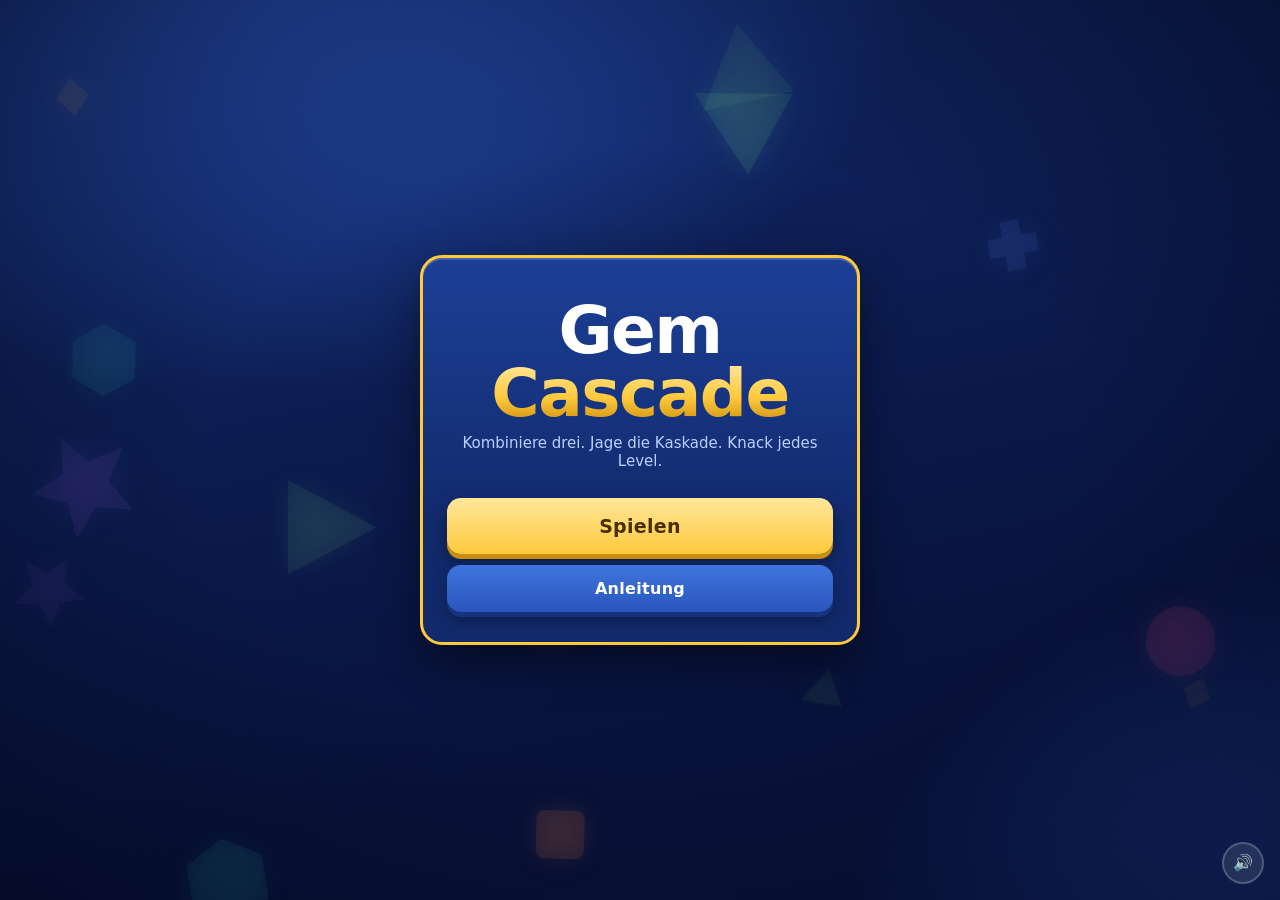
==== commit e6dc7c26: "Uebungslevel fuehrt jetzt wirklich: Riegel und Schrittsperren Das Uebungslevel hat bisher nur nebenh" ====
--- a/index.html
+++ b/index.html
@@ -99,6 +99,7 @@
   </div>
 
   <div class="tutorial" id="tutorial" hidden>
+    <p class="tutorial__step" id="tutorial-step"></p>
     <p class="tutorial__text" id="tutorial-text"></p>
     <button class="btn btn--primary tutorial__next" id="tutorial-next" type="button">Weiter</button>
   </div>
--- a/css/style.css
+++ b/css/style.css
@@ -737,6 +737,18 @@
   color: var(--ink-dim);
 }
 
+/* Waehrend eines Lese-Schritts im Uebungslevel: matt und ohne Hover, aber
+   weiterhin anklickbar — der Klick sagt, dass erst der Text dran ist. */
+.power.is-locked {
+  opacity: 0.4;
+  filter: saturate(0.35);
+}
+
+.power.is-locked:hover {
+  border-color: rgba(255, 255, 255, 0.16);
+  background: linear-gradient(180deg, rgba(255, 255, 255, 0.1), rgba(0, 0, 0, 0.2));
+}
+
 body.is-arming #board-canvas { cursor: crosshair; }
 
 /* ------------------------------------------------------- Tutorial-Blase */
@@ -744,9 +756,14 @@
 .tutorial {
   flex: 0 0 auto;
   width: min(560px, 100%);
-  display: flex;
+  display: grid;
+  grid-template-columns: 1fr auto;
+  grid-template-areas:
+    "step next"
+    "text next";
   align-items: center;
-  gap: 12px;
+  column-gap: 12px;
+  row-gap: 3px;
   padding: 13px 15px;
   border-radius: var(--radius-sm);
   border: 2px solid var(--gold);
@@ -760,8 +777,22 @@
   to   { opacity: 1; transform: none; }
 }
 
+/* Zeigt, dass der Text ein Ende hat — ohne Zaehler wirkt eine Erklaerkette
+   laenger, als sie ist. */
+.tutorial__step {
+  grid-area: step;
+  margin: 0;
+  font-size: 11px;
+  font-weight: 800;
+  letter-spacing: 0.6px;
+  text-transform: uppercase;
+  color: var(--gold);
+  opacity: 0.85;
+  text-align: left;
+}
+
 .tutorial__text {
-  flex: 1 1 auto;
+  grid-area: text;
   margin: 0;
   font-size: 14px;
   line-height: 1.45;
@@ -771,9 +802,25 @@
 .tutorial__text b { color: var(--gold); }
 
 .tutorial__next {
-  flex: 0 0 auto;
+  grid-area: next;
+  align-self: center;
   padding: 10px 18px;
   font-size: 14px;
+}
+
+/* Der Spieler hat etwas versucht, das dieser Schritt nicht vorsieht: die
+   Blase meldet sich kurz, statt dass der Klick spurlos verpufft. */
+.tutorial.is-nudged {
+  animation: tutorial-nudge 0.42s ease-in-out;
+}
+
+@keyframes tutorial-nudge {
+  0%, 100% { transform: translateX(0); box-shadow: 0 6px 18px rgba(0, 0, 0, 0.35); }
+  20%      { transform: translateX(-6px); }
+  40%      { transform: translateX(6px); }
+  60%      { transform: translateX(-4px); }
+  80%      { transform: translateX(4px); }
+  50%      { box-shadow: 0 0 0 5px rgba(255, 201, 60, 0.35); }
 }
 
 /* ------------------------------------------------------------ Aufgabenkarten */
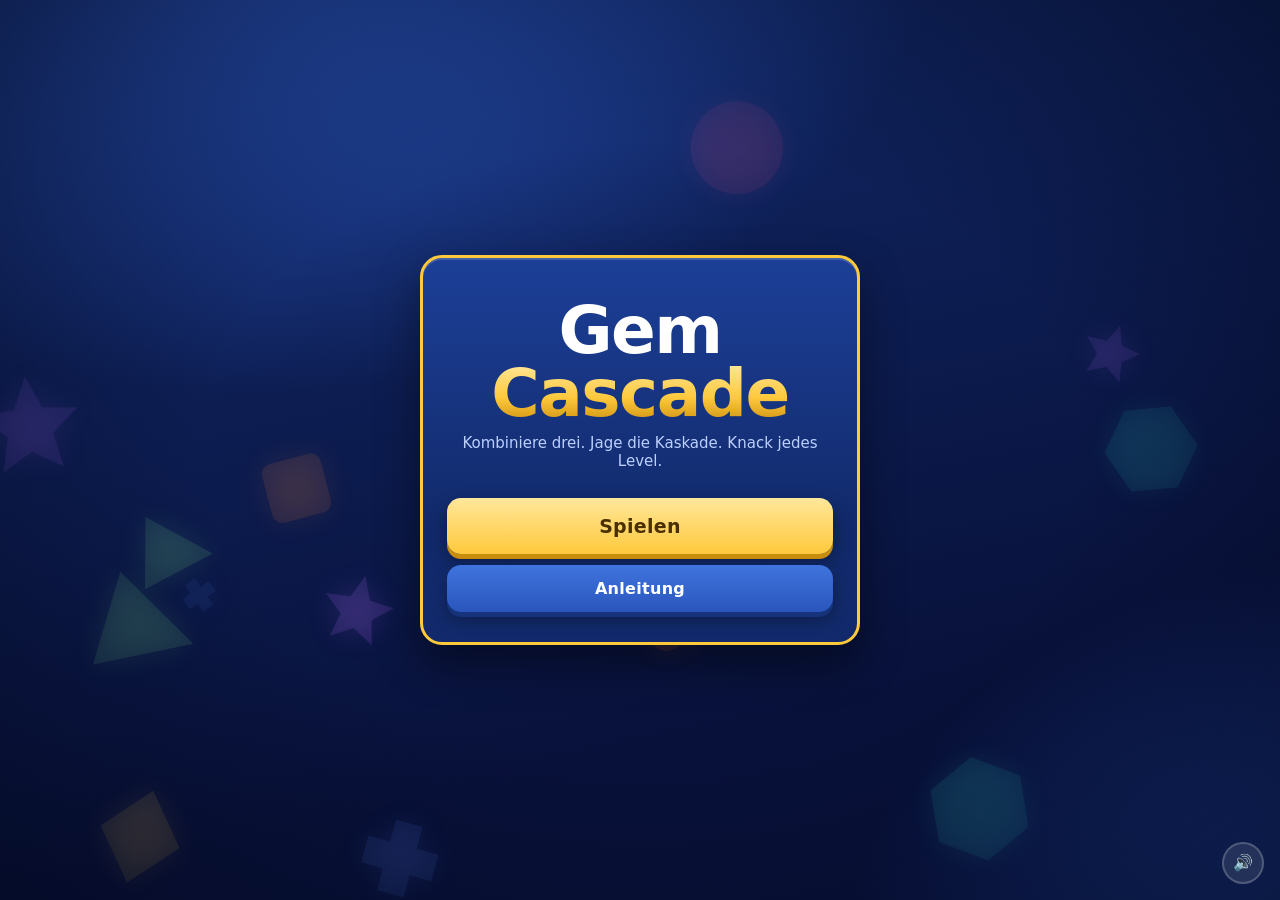
==== commit 22e70f77: "Steinsymbole statt Emojis, Tutorial-Freischaltung, Ueberlappungen, Politur Vier Anliegen, drei davon" ====
--- a/index.html
+++ b/index.html
@@ -138,8 +138,8 @@
     <div class="ribbon">Pause</div>
     <div class="menu">
       <button class="btn btn--primary" id="btn-resume">Weiter</button>
-      <button class="btn" id="btn-restart">Neu starten</button>
-      <button class="btn btn--quiet" id="btn-quit">Zur Karte</button>
+      <button class="btn" id="btn-restart">Neu starten <span class="btn__cost">1 ❤</span></button>
+      <button class="btn btn--quiet" id="btn-quit">Aufgeben <span class="btn__cost">1 ❤</span></button>
     </div>
   </div>
 </section>
@@ -148,6 +148,7 @@
 <section class="screen screen--overlay" id="screen-win">
   <div class="panel panel--card panel--celebrate">
     <div class="burst" aria-hidden="true"></div>
+    <div class="confetti" id="win-confetti" aria-hidden="true"></div>
     <div class="ribbon ribbon--gold">Geschafft!</div>
 
     <div class="stars" id="win-stars" aria-label="Sterne"></div>
--- a/css/style.css
+++ b/css/style.css
@@ -138,9 +138,17 @@
 /* ------------------------------------------------------------------- Panels */
 
 .panel {
+  /* Der Innenabstand liegt in Variablen, damit schmale Schirme ihn aendern
+     koennen, ohne den Bannerplatz mit abzuraeumen — genau das ist hier schon
+     einmal passiert und hat den Pausetext unter die Knoepfe geschoben. */
+  --pad-x: 24px;
+  --pad-t: 34px;
+  --pad-b: 26px;
+  --ribbon-space: 0px;
+
   position: relative;
   width: min(440px, 100%);
-  padding: 34px 24px 26px;
+  padding: calc(var(--pad-t) + var(--ribbon-space)) var(--pad-x) var(--pad-b);
   border-radius: var(--radius);
   border: 3px solid var(--gold);
   background: linear-gradient(180deg, var(--royal-700), var(--royal-800) 70%);
@@ -151,13 +159,17 @@
   overflow-y: auto;
 }
 
-.panel--hero { padding: 42px 24px 30px; }
+.panel--hero { --pad-t: 42px; --pad-b: 30px; }
 
 /* Panels mit Banner brauchen oben Platz. Das Banner kann nicht ueber den
    Rand hinausragen: `overflow-y: auto` macht laut Spezifikation auch aus
-   `overflow-x: visible` ein `auto` — es wuerde also abgeschnitten. */
-.panel--wide { width: min(540px, 100%); padding-top: 62px; }
-.panel--card { padding-top: 62px; }
+   `overflow-x: visible` ein `auto` — es wuerde also abgeschnitten.
+
+   Der Platz wird auf den Innenabstand *addiert*, nicht an seine Stelle
+   gesetzt. Nur so kann eine spaetere Regel den Abstand aendern, ohne das
+   Banner auf den Inhalt fallen zu lassen. */
+.panel--wide { width: min(540px, 100%); --ribbon-space: 28px; }
+.panel--card { --ribbon-space: 28px; }
 
 @keyframes panel-in {
   from { opacity: 0; transform: translateY(20px) scale(0.94); }
@@ -171,15 +183,20 @@
   left: 50%;
   transform: translateX(-50%);
   min-width: 62%;
+  /* Damit ein langer Titel wie "Keine Züge mehr" auf schmalen Schirmen
+     schrumpft statt aus dem Panel zu laufen. */
+  max-width: calc(100% - 20px);
   padding: 9px 26px;
   border-radius: 999px;
   border: 3px solid var(--gold-dark);
   background: linear-gradient(180deg, var(--gold-light), var(--gold));
   color: #4a2f00;
-  font-size: 19px;
+  font-size: clamp(15px, 4.6vw, 19px);
   font-weight: 800;
   letter-spacing: 0.4px;
   white-space: nowrap;
+  overflow: hidden;
+  text-overflow: ellipsis;
   box-shadow: 0 5px 0 var(--gold-dark), 0 12px 22px rgba(0, 0, 0, 0.35);
 }
 
@@ -264,6 +281,20 @@
 
 .btn:focus-visible { outline: 3px solid var(--gold-light); outline-offset: 3px; }
 
+/* Was der Knopf kostet, steht auf dem Knopf — ein Leben soll nicht
+   unangekuendigt verschwinden. */
+.btn__cost {
+  display: inline-block;
+  margin-left: 7px;
+  padding: 2px 8px;
+  border-radius: 999px;
+  background: rgba(0, 0, 0, 0.3);
+  color: var(--gold-light);
+  font-size: 12px;
+  font-weight: 800;
+  vertical-align: 1px;
+}
+
 .btn--primary {
   background: linear-gradient(180deg, var(--gold-light), var(--gold));
   box-shadow: 0 5px 0 var(--gold-dark), 0 8px 18px rgba(0, 0, 0, 0.34);
@@ -419,12 +450,15 @@
   gap: 4px;
 }
 
+/* Die Knoten sind Steinplatten auf dem Weg: eine dunkle Standkante unten,
+   ein Lichtsaum oben, dazu ein feiner Innenschein. */
 .node {
   appearance: none;
+  position: relative;
   width: 62px;
   height: 62px;
   border-radius: 50%;
-  border: 3px solid rgba(0, 0, 0, 0.25);
+  border: 3px solid rgba(0, 0, 0, 0.3);
   font-family: inherit;
   font-size: 21px;
   font-weight: 800;
@@ -432,39 +466,94 @@
   display: grid;
   place-items: center;
   color: #3a2500;
-  background: linear-gradient(180deg, var(--gold-light), var(--gold));
-  box-shadow: var(--shadow-node);
+  background:
+    radial-gradient(circle at 34% 26%, rgba(255, 255, 255, 0.85), transparent 58%),
+    linear-gradient(180deg, var(--gold-light), var(--gold) 62%, var(--gold-dark));
+  box-shadow:
+    var(--shadow-node),
+    inset 0 -4px 6px rgba(120, 68, 0, 0.4),
+    inset 0 3px 5px rgba(255, 255, 255, 0.55);
+  text-shadow: 0 1px 0 rgba(255, 255, 255, 0.5);
   transition: transform 0.12s ease;
 }
 
 .node:active { transform: translateY(3px); box-shadow: 0 2px 0 rgba(0, 0, 0, 0.28); }
 .node:focus-visible { outline: 3px solid var(--cream); outline-offset: 3px; }
 
-/* Geschafft: etwas ruhiger als das aktuelle Level. */
+/* Geschafft: ruhiger als das aktuelle Level, aber mit goldenem Schein —
+   die Bahn hinter dir soll erledigt aussehen, nicht abgeschaltet. */
 .node--done {
-  background: linear-gradient(180deg, #ffdf8c, var(--gold-dark));
-}
-
-/* Aktuell: heller, groesser, pulsiert. */
+  background:
+    radial-gradient(circle at 34% 26%, rgba(255, 255, 255, 0.7), transparent 58%),
+    linear-gradient(180deg, #ffdf8c, var(--gold-dark));
+  box-shadow:
+    var(--shadow-node),
+    inset 0 -4px 6px rgba(120, 68, 0, 0.45),
+    0 0 16px rgba(255, 201, 60, 0.35);
+}
+
+/* Aktuell: heller, groesser, pulsiert deutlicher. */
 .node--current {
   width: 72px;
   height: 72px;
   font-size: 24px;
-  background: linear-gradient(180deg, #ffffff, var(--gold-light));
-  box-shadow: 0 5px 0 var(--gold-dark), 0 0 0 6px rgba(255, 201, 60, 0.28);
+  background:
+    radial-gradient(circle at 34% 24%, #ffffff, transparent 60%),
+    linear-gradient(180deg, #fffdf5, var(--gold-light) 65%, var(--gold));
   animation: node-pulse 1.7s ease-in-out infinite;
 }
 
 @keyframes node-pulse {
-  0%, 100% { box-shadow: 0 5px 0 var(--gold-dark), 0 0 0 5px rgba(255, 201, 60, 0.25); }
-  50%      { box-shadow: 0 5px 0 var(--gold-dark), 0 0 0 14px rgba(255, 201, 60, 0); }
-}
-
+  0%, 100% {
+    box-shadow: 0 5px 0 var(--gold-dark), 0 0 0 5px rgba(255, 201, 60, 0.3),
+                inset 0 3px 6px rgba(255, 255, 255, 0.7);
+  }
+  50% {
+    box-shadow: 0 5px 0 var(--gold-dark), 0 0 0 17px rgba(255, 201, 60, 0),
+                inset 0 3px 6px rgba(255, 255, 255, 0.7);
+  }
+}
+
+/* Gesperrt: eine kalte Platte, die noch nicht freigelegt ist. */
 .node--locked {
-  background: linear-gradient(180deg, #4d5f8f, #35446c);
+  background:
+    radial-gradient(circle at 34% 26%, rgba(255, 255, 255, 0.16), transparent 58%),
+    linear-gradient(180deg, #4d5f8f, #35446c);
   color: rgba(255, 255, 255, 0.4);
   cursor: default;
-  box-shadow: 0 4px 0 rgba(0, 0, 0, 0.25);
+  text-shadow: none;
+  box-shadow:
+    0 4px 0 rgba(0, 0, 0, 0.28),
+    inset 0 -3px 5px rgba(0, 0, 0, 0.35),
+    inset 0 2px 4px rgba(255, 255, 255, 0.12);
+}
+
+/* Das Uebungslevel ist kein Level, sondern der Einstieg — deshalb tuerkis
+   statt gold. Es steht immer offen und traegt ein Fragezeichen. */
+.node--tutorial {
+  background:
+    radial-gradient(circle at 34% 26%, rgba(255, 255, 255, 0.8), transparent 58%),
+    linear-gradient(180deg, #7ff0e0, var(--teal, #38f2d8) 62%, #1c9c8c);
+  color: #05423a;
+  box-shadow:
+    var(--shadow-node),
+    inset 0 -4px 6px rgba(0, 70, 62, 0.4),
+    inset 0 3px 5px rgba(255, 255, 255, 0.6);
+}
+
+.node--tutorial.node--current {
+  animation: node-pulse-teal 1.7s ease-in-out infinite;
+}
+
+@keyframes node-pulse-teal {
+  0%, 100% {
+    box-shadow: 0 5px 0 #14776b, 0 0 0 5px rgba(56, 242, 216, 0.3),
+                inset 0 3px 6px rgba(255, 255, 255, 0.7);
+  }
+  50% {
+    box-shadow: 0 5px 0 #14776b, 0 0 0 17px rgba(56, 242, 216, 0),
+                inset 0 3px 6px rgba(255, 255, 255, 0.7);
+  }
 }
 
 .node__crown {
@@ -559,15 +648,16 @@
 .goal {
   display: flex;
   align-items: center;
-  gap: 6px;
-  padding: 6px 12px;
+  gap: 5px;
+  padding: 4px 12px 4px 5px;
   border-radius: 999px;
   border: 2px solid var(--glass-line);
   background: rgba(0, 0, 0, 0.3);
   transition: border-color 0.25s ease, background 0.25s ease;
 }
 
-.goal__icon { font-size: 17px; line-height: 1; }
+/* Der gezeichnete Stein — dieselbe Form wie auf dem Brett, kein Emoji. */
+.goal__gem { display: block; flex: 0 0 auto; }
 
 .goal__value {
   font-size: 17px;
@@ -581,6 +671,9 @@
 }
 
 .goal.is-done .goal__value { color: var(--success); }
+
+/* Erledigt: der Stein tritt zurueck, der Haken uebernimmt. */
+.goal.is-done .goal__gem { opacity: 0.55; }
 
 /* -------------------------------------------------------------- Spielfeld */
 
@@ -876,7 +969,7 @@
   background: rgba(86, 217, 123, 0.16);
 }
 
-.goal-card__icon { font-size: 26px; text-align: center; }
+.goal-card__icon { display: grid; place-items: center; }
 .goal-card__text { font-size: 15px; font-weight: 600; }
 
 .goal-card__count {
@@ -917,6 +1010,35 @@
 
 /* Mittlerer Stern etwas hoeher — klassische Dreier-Anordnung. */
 .star:nth-child(2) { margin-top: -10px; font-size: 52px; }
+
+/* Konfetti im Sieg-Popup. Beschneidet sich selbst wie der Lichtkranz, damit
+   das Panel nicht auf `overflow: hidden` muss. */
+.confetti {
+  position: absolute;
+  inset: 0;
+  overflow: hidden;
+  border-radius: var(--radius);
+  pointer-events: none;
+}
+
+.confetti__bit {
+  position: absolute;
+  top: -14px;
+  width: 8px;
+  height: 13px;
+  border-radius: 2px;
+  opacity: 0;
+  animation-name: confetti-fall;
+  animation-timing-function: cubic-bezier(0.35, 0.1, 0.6, 1);
+  animation-fill-mode: both;
+}
+
+@keyframes confetti-fall {
+  0%   { opacity: 0; transform: translateY(0) rotate(0deg); }
+  12%  { opacity: 1; }
+  85%  { opacity: 1; }
+  100% { opacity: 0; transform: translateY(460px) rotate(540deg); }
+}
 
 /* Der Lichtkranz beschneidet sich selbst, statt das Panel auf
    `overflow: hidden` zu zwingen — das wuerde das Banner abschneiden. */
@@ -1334,7 +1456,7 @@
 /* ------------------------------------------------------------- Kleine Hoehen */
 
 @media (max-height: 720px) {
-  .panel--hero { padding: 28px 22px 22px; }
+  .panel--hero { --pad-t: 28px; --pad-x: 22px; --pad-b: 22px; }
   .tagline { margin-bottom: 20px; }
   .btn { padding: 12px 20px; }
   .btn--big { padding: 14px 22px; font-size: 17px; }
@@ -1343,8 +1465,10 @@
 }
 
 @media (max-width: 420px) {
-  .panel { padding: 32px 16px 22px; }
-  .ribbon { font-size: 17px; padding: 8px 20px; }
+  /* Nur die Abstaende, nicht die Kurzform — sonst faellt der Bannerplatz mit
+     weg und das Banner deckt den Inhalt zu. */
+  .panel { --pad-x: 16px; --pad-t: 32px; --pad-b: 22px; }
+  .ribbon { padding: 8px 20px; }
   .moves__value { font-size: 23px; }
   .goal { padding: 5px 9px; }
   .topbar { gap: 7px; padding-left: 10px; padding-right: 10px; }
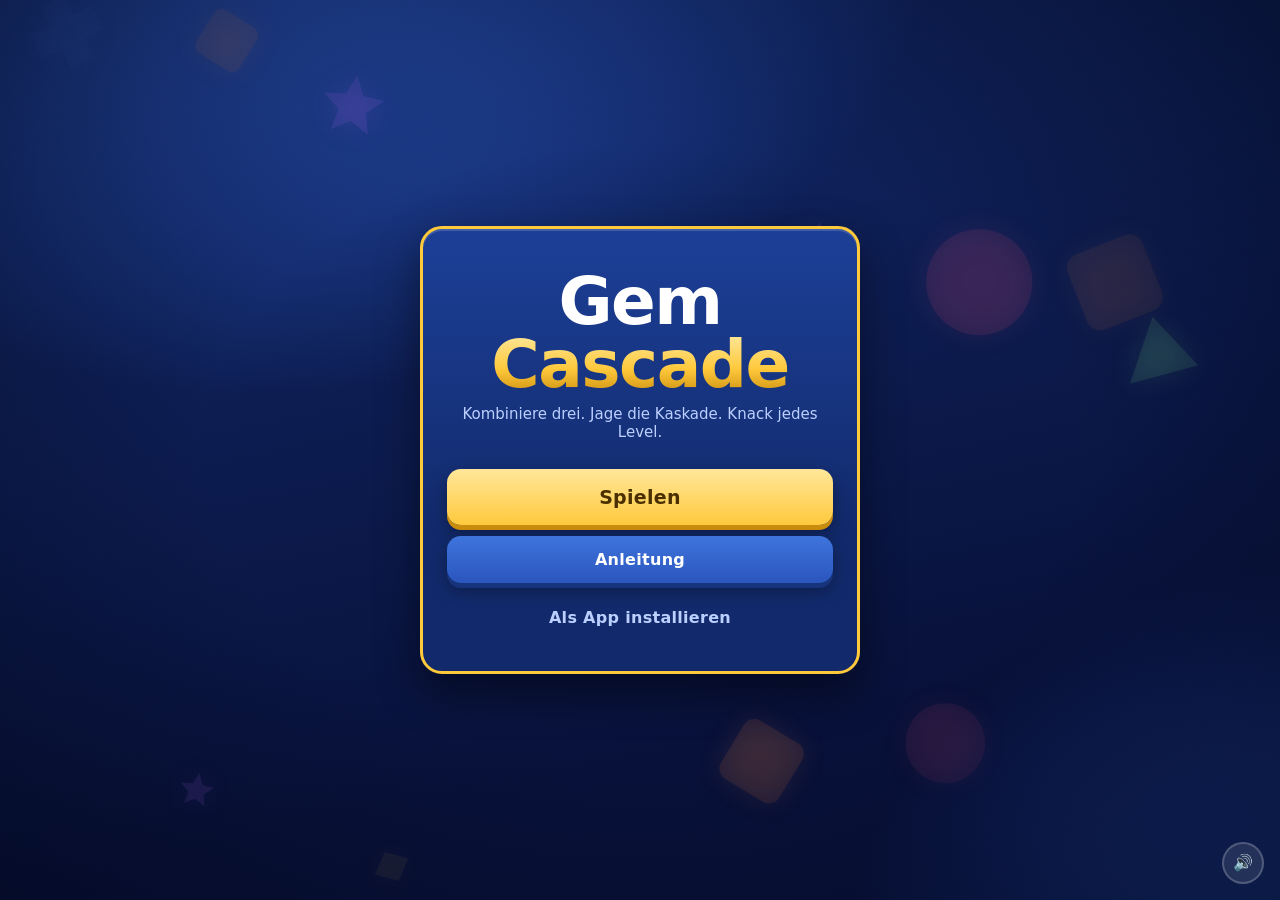
==== commit b471e7f4: "App-Pakete, Booster-Umbau, Muenzen und Zimmer Sechs Anliegen auf einmal. Der Reihe nach:  Zum Downlo" ====
--- a/index.html
+++ b/index.html
@@ -5,10 +5,33 @@
 <meta name="viewport" content="width=device-width, initial-scale=1, viewport-fit=cover, user-scalable=no">
 <meta name="theme-color" content="#12296b">
 <title>Gem Cascade — Match 3</title>
-<link rel="icon" href="data:image/svg+xml,<svg xmlns='http://www.w3.org/2000/svg' viewBox='0 0 100 100'><text y='.9em' font-size='90'>&#128142;</text></svg>">
+<meta name="description" content="Match-3 mit Level-Landkarte, Boostern und einem Schloss zum Einrichten.">
+<link rel="icon" href="icons/icon-192.png" type="image/png">
+<link rel="apple-touch-icon" href="icons/icon-180.png">
+<link rel="manifest" href="manifest.webmanifest">
+<meta name="apple-mobile-web-app-capable" content="yes">
+<meta name="apple-mobile-web-app-status-bar-style" content="black-translucent">
+<meta name="apple-mobile-web-app-title" content="Gem Cascade">
+<meta name="mobile-web-app-capable" content="yes">
 <link rel="stylesheet" href="css/style.css">
 </head>
 <body>
+
+<!-- Ladebild. Es steht im HTML statt im Skript, damit es schon sichtbar ist,
+     bevor irgendein Skript geladen hat — genau dann, wenn es gebraucht wird.
+     main.js blendet es aus, sobald das Spiel bereit ist. -->
+<div id="splash" class="splash">
+  <div class="splash__ring" aria-hidden="true">
+    <i class="splash__gem splash__gem--1"></i>
+    <i class="splash__gem splash__gem--2"></i>
+    <i class="splash__gem splash__gem--3"></i>
+    <i class="splash__gem splash__gem--4"></i>
+    <i class="splash__gem splash__gem--5"></i>
+    <i class="splash__gem splash__gem--6"></i>
+  </div>
+  <p class="splash__title">Gem Cascade</p>
+  <div class="splash__bar"><span class="splash__fill"></span></div>
+</div>
 
 <canvas id="bg-canvas" aria-hidden="true"></canvas>
 <div id="vignette" aria-hidden="true"></div>
@@ -24,6 +47,7 @@
     <div class="menu">
       <button class="btn btn--primary btn--big" id="btn-start">Spielen</button>
       <button class="btn" id="btn-help">Anleitung</button>
+      <a class="btn btn--quiet" id="btn-install" href="download/">Als App installieren</a>
     </div>
   </div>
   <button class="icon-btn icon-btn--float" id="btn-mute" title="Ton an/aus" aria-label="Ton an/aus">
@@ -42,7 +66,12 @@
       <span class="coin">&#128142;</span>
       <strong id="crystals">0</strong>
     </div>
+    <div class="topbar__stat topbar__stat--gold">
+      <span class="coin coin--gold" aria-hidden="true"></span>
+      <strong id="coins">0</strong>
+    </div>
     <div class="topbar__actions">
+      <button class="icon-btn icon-btn--rooms" id="btn-rooms" title="Schloss einrichten" aria-label="Schloss einrichten">&#127968;</button>
       <button class="icon-btn" id="btn-shop" title="Shop" aria-label="Shop">&#128722;</button>
       <button class="icon-btn" id="btn-scores" title="Bestenliste" aria-label="Bestenliste">&#127942;</button>
       <button class="icon-btn" id="btn-map-help" title="Anleitung" aria-label="Anleitung">?</button>
@@ -77,26 +106,9 @@
             aria-label="Spielfeld. Mit Pfeiltasten bewegen, Leertaste zum Auswählen und Tauschen."></canvas>
   </div>
 
-  <div class="powerbar" id="powerbar" role="group" aria-label="Power-Ups">
-    <button class="power power--hammer" id="pw-hammer" type="button">
-      <span class="power__badge"><span class="power__icon">&#128296;</span></span>
-      <span class="power__name">Hammer</span>
-      <span class="power__effect">Kreuz räumen</span>
-      <span class="power__count" id="count-hammer">0</span>
-    </button>
-    <button class="power power--shuffle" id="pw-shuffle" type="button">
-      <span class="power__badge"><span class="power__icon">&#128256;</span></span>
-      <span class="power__name">Mischen</span>
-      <span class="power__effect">neues Feld</span>
-      <span class="power__count" id="count-shuffle">0</span>
-    </button>
-    <button class="power power--moves" id="pw-moves" type="button">
-      <span class="power__badge"><span class="power__icon">&#10133;</span></span>
-      <span class="power__name">Züge</span>
-      <span class="power__effect">+7 Züge</span>
-      <span class="power__count" id="count-moves">0</span>
-    </button>
-  </div>
+  <!-- Die Karten baut js/ui.js aus Player.ITEMS, damit Name, Wirkung und
+       Symbol nicht an zwei Stellen gepflegt werden muessen. -->
+  <div class="powerbar" id="powerbar" role="group" aria-label="Booster"></div>
 
   <div class="tutorial" id="tutorial" hidden>
     <p class="tutorial__step" id="tutorial-step"></p>
@@ -157,6 +169,9 @@
       <div class="tally__row"><dt>Punkte</dt><dd id="win-score">0</dd></div>
       <div class="tally__row"><dt>Züge übrig</dt><dd id="win-moves">0</dd></div>
       <div class="tally__row tally__row--crystals"><dt>Kristalle</dt><dd id="win-crystals">+0</dd></div>
+      <div class="tally__row tally__row--coins" id="win-coin-row">
+        <dt>Münzen fürs Schloss</dt><dd id="win-coins">+0</dd>
+      </div>
     </dl>
 
     <button class="btn btn--primary btn--big" id="btn-win-next">Weiter</button>
@@ -183,6 +198,45 @@
       <button class="btn btn--quiet" id="btn-fail-map">Karte</button>
     </div>
     <p class="fail__cost">Aufgeben kostet ein Leben &#10084;&#65039;</p>
+  </div>
+</section>
+
+<!-- ============================ ZIMMER =========================== -->
+<section class="screen" id="screen-rooms">
+  <div class="panel panel--wide panel--rooms">
+    <div class="ribbon" id="room-name">Eingangshalle</div>
+
+    <p class="card__lead" id="room-lead"></p>
+
+    <div class="room__stage">
+      <canvas class="room__canvas" id="room-canvas"
+              role="img" aria-label="Dein Zimmer"></canvas>
+      <div class="room__nav">
+        <button class="icon-btn" id="btn-room-prev" title="Vorheriges Zimmer"
+                aria-label="Vorheriges Zimmer">&#8249;</button>
+        <span class="room__count" id="room-count">1 / 3</span>
+        <button class="icon-btn" id="btn-room-next" title="Nächstes Zimmer"
+                aria-label="Nächstes Zimmer">&#8250;</button>
+      </div>
+    </div>
+
+    <div class="room__bar">
+      <div class="room__fill" id="room-fill"></div>
+      <span class="room__progress" id="room-progress">0 von 4</span>
+    </div>
+
+    <div class="room__task" id="room-task">
+      <p class="room__question" id="room-question"></p>
+      <ul class="room__options" id="room-options"></ul>
+    </div>
+
+    <p class="room__done" id="room-done" hidden>
+      Dieses Zimmer ist fertig. Sammle weiter Münzen für das nächste!
+    </p>
+
+    <p class="room__state" id="room-state"></p>
+
+    <button class="btn" id="btn-rooms-back">Zurück</button>
   </div>
 </section>
 
@@ -269,10 +323,13 @@
 <script src="js/goals.js"></script>
 <script src="js/player.js"></script>
 <script src="js/audio.js"></script>
+<script src="js/icons.js"></script>
 <script src="js/particles.js"></script>
 <script src="js/levels.js"></script>
 <script src="js/board.js"></script>
 <script src="js/leaderboard.js"></script>
+<script src="js/rooms.js"></script>
+<script src="js/roomart.js"></script>
 <script src="js/game.js"></script>
 <script src="js/map.js"></script>
 <script src="js/tutorial.js"></script>
--- a/css/style.css
+++ b/css/style.css
@@ -91,6 +91,92 @@
 
 /* ------------------------------------------------------------------ Screens */
 
+/* ---------------------------------------------------------------- Ladebild */
+
+/* Es liegt ueber allem, bis das Spiel bereit ist. Der Verlauf ist derselbe
+   wie der Seitenhintergrund, damit der Uebergang nicht blitzt. */
+.splash {
+  position: fixed;
+  inset: 0;
+  z-index: 90;
+  display: grid;
+  place-content: center;
+  justify-items: center;
+  gap: 22px;
+  background: radial-gradient(circle at 50% 34%, var(--royal-600), var(--royal-900) 72%);
+  transition: opacity 0.45s ease, visibility 0s linear 0.45s;
+}
+
+.splash.is-gone { opacity: 0; visibility: hidden; }
+
+/* Sechs Steine kreisen um die Mitte — dieselben Farben wie auf dem Brett. */
+.splash__ring {
+  position: relative;
+  width: 108px;
+  height: 108px;
+  animation: splash-spin 2.6s linear infinite;
+}
+
+.splash__gem {
+  position: absolute;
+  top: 50%;
+  left: 50%;
+  width: 20px;
+  height: 20px;
+  margin: -10px 0 0 -10px;
+  border-radius: 6px;
+  animation: splash-bob 1.3s ease-in-out infinite;
+}
+
+.splash__gem--1 { transform: rotate(0deg)   translateY(-44px); background: #ff4f7b; animation-delay: 0s; }
+.splash__gem--2 { transform: rotate(60deg)  translateY(-44px); background: #ffcc4d; animation-delay: 0.11s; }
+.splash__gem--3 { transform: rotate(120deg) translateY(-44px); background: #7ee787; animation-delay: 0.22s; }
+.splash__gem--4 { transform: rotate(180deg) translateY(-44px); background: #38f2d8; animation-delay: 0.33s; }
+.splash__gem--5 { transform: rotate(240deg) translateY(-44px); background: #b36bff; animation-delay: 0.44s; }
+.splash__gem--6 { transform: rotate(300deg) translateY(-44px); background: #5b8cff; animation-delay: 0.55s; }
+
+@keyframes splash-spin { to { transform: rotate(360deg); } }
+
+@keyframes splash-bob {
+  0%, 100% { opacity: 0.45; }
+  50%      { opacity: 1; }
+}
+
+.splash__title {
+  margin: 0;
+  font-size: 26px;
+  font-weight: 800;
+  letter-spacing: 0.5px;
+  color: var(--gold);
+  text-shadow: 0 2px 0 rgba(0, 0, 0, 0.4);
+}
+
+.splash__bar {
+  width: 168px;
+  height: 7px;
+  border-radius: 999px;
+  background: rgba(255, 255, 255, 0.14);
+  overflow: hidden;
+}
+
+/* Der Balken behauptet keinen echten Fortschritt — er zeigt, dass etwas
+   passiert. Ein gefaelschter Prozentwert waere schlechter als keiner. */
+.splash__fill {
+  display: block;
+  width: 42%;
+  height: 100%;
+  border-radius: 999px;
+  background: linear-gradient(90deg, var(--gold-dark), var(--gold-light));
+  animation: splash-sweep 1.1s ease-in-out infinite;
+}
+
+@keyframes splash-sweep {
+  0%   { transform: translateX(-110%); }
+  100% { transform: translateX(348%); }
+}
+
+/* ----------------------------------------------------------------- Screens */
+
 .screen {
   position: fixed;
   inset: 0;
@@ -102,25 +188,33 @@
 
   opacity: 0;
   visibility: hidden;
-  transform: scale(0.97);
-  transition: opacity 0.28s ease, transform 0.28s cubic-bezier(0.22, 1, 0.36, 1),
-              visibility 0s linear 0.28s;
+  /* Leicht zurueckgesetzt und angehoben: der neue Screen kommt nach vorn,
+     der alte faellt zurueck. Das liest sich als Tiefe, nicht als Schnitt. */
+  transform: scale(0.94) translateY(12px);
+  transition: opacity 0.3s ease,
+              transform 0.42s cubic-bezier(0.22, 1.1, 0.36, 1),
+              visibility 0s linear 0.42s;
 }
 
 .screen.is-active {
   opacity: 1;
   visibility: visible;
-  transform: scale(1);
+  transform: none;
   transition-delay: 0s;
 }
 
-/* Overlays verdunkeln, was darunter liegt, statt es zu ersetzen. */
+/* Overlays verdunkeln, was darunter liegt, statt es zu ersetzen. Sie kommen
+   von unten hoch statt aus der Tiefe — so unterscheidet sich ein Popup
+   spuerbar von einem Screenwechsel. */
 .screen--overlay {
   background: rgba(5, 12, 40, 0.74);
   backdrop-filter: blur(8px);
   -webkit-backdrop-filter: blur(8px);
   z-index: 5;
-}
+  transform: translateY(26px);
+}
+
+.screen--overlay.is-active { transform: none; }
 
 /* Karte fuellt den Bildschirm ohne Panel. */
 .screen--plain {
@@ -308,6 +402,14 @@
 
 .btn--big { padding: 17px 26px; font-size: 19px; }
 
+/* Ein Link, der wie ein Knopf aussieht, muss sich auch wie einer verhalten:
+   volle Breite, mittig, ohne Unterstreichung. */
+a.btn {
+  display: block;
+  text-align: center;
+  text-decoration: none;
+}
+
 .btn--quiet {
   background: transparent;
   box-shadow: none;
@@ -368,6 +470,10 @@
   backdrop-filter: blur(6px);
   -webkit-backdrop-filter: blur(6px);
   z-index: 3;
+  /* Zwei Anzeigen und vier Knoepfe passen auf 360 px nur, wenn die Anzeigen
+     nachgeben duerfen. Ohne das schiebt die Leiste die aeusseren Knoepfe aus
+     dem Bild — die waeren dann unerreichbar. */
+  min-width: 0;
 }
 
 .topbar__stat {
@@ -378,6 +484,9 @@
   border-radius: 999px;
   border: 2px solid var(--glass-line);
   background: rgba(0, 0, 0, 0.3);
+  min-width: 0;
+  flex-shrink: 1;
+  white-space: nowrap;
 }
 
 .topbar__stat--coins strong {
@@ -395,6 +504,9 @@
 
 .topbar__actions {
   margin-left: auto;
+  /* Die Knoepfe geben nie nach — lieber ruecken die Anzeigen zusammen, als
+     dass ein Knopf aus dem Bild faellt. */
+  flex: 0 0 auto;
   display: flex;
   gap: 7px;
 }
@@ -690,8 +802,11 @@
   touch-action: none;
   cursor: pointer;
   background: rgba(6, 14, 48, 0.55);
-  border: 3px solid rgba(255, 255, 255, 0.14);
+  /* Der Rahmen nimmt den Ton des Level-Themas auf; ohne Thema bleibt es beim
+     neutralen Weiss. */
+  border: 3px solid var(--board-tint, rgba(255, 255, 255, 0.14));
   box-shadow: var(--shadow-lift), inset 0 0 60px rgba(0, 0, 0, 0.35);
+  transition: border-color 0.6s ease;
 }
 
 #board-canvas:focus-visible { outline: 3px solid var(--gold); outline-offset: 4px; }
@@ -718,8 +833,8 @@
   flex: 0 0 auto;
   width: min(560px, 100%);
   display: grid;
-  grid-template-columns: repeat(3, 1fr);
-  gap: 10px;
+  grid-template-columns: repeat(4, 1fr);
+  gap: 8px;
 }
 
 /* Jedes Power-Up ist eine eigene Karte mit eigener Akzentfarbe — so lassen
@@ -745,9 +860,10 @@
   transition: transform 0.1s ease, border-color 0.2s ease, background 0.2s ease;
 }
 
-.power--hammer  { --accent: #ffb03a; }
-.power--shuffle { --accent: #56d97b; }
-.power--moves   { --accent: #56b8ff; }
+.power--rocket  { --accent: #56b8ff; }
+.power--bomb    { --accent: #ff8a5c; }
+.power--moves   { --accent: #7ee787; }
+.power--shuffle { --accent: #c99bff; }
 
 .power:hover:not(.is-empty) {
   border-color: var(--accent);
@@ -760,20 +876,25 @@
   margin-bottom: 3px;
 }
 
-/* Symbol in einem runden Abzeichen in der Akzentfarbe. */
+/* Das gezeichnete Symbol sitzt in einer dunklen Mulde in der Akzentfarbe —
+   dunkel, weil Rakete und Bombe helle Flaechen haben und auf hellem Grund
+   verschwinden wuerden. */
 .power__badge {
-  width: 38px;
-  height: 38px;
+  width: 40px;
+  height: 40px;
   border-radius: 50%;
   display: grid;
   place-items: center;
-  background: radial-gradient(circle at 35% 30%,
-    color-mix(in srgb, var(--accent) 70%, white),
-    var(--accent));
-  box-shadow: 0 3px 0 rgba(0, 0, 0, 0.3), inset 0 -2px 4px rgba(0, 0, 0, 0.25);
-}
-
-.power__icon { font-size: 19px; line-height: 1; }
+  background:
+    radial-gradient(circle at 35% 28%, rgba(255, 255, 255, 0.28), transparent 62%),
+    linear-gradient(180deg,
+      color-mix(in srgb, var(--accent) 40%, #0b1740),
+      color-mix(in srgb, var(--accent) 12%, #0b1740));
+  border: 2px solid color-mix(in srgb, var(--accent) 62%, transparent);
+  box-shadow: 0 3px 0 rgba(0, 0, 0, 0.32), inset 0 -2px 5px rgba(0, 0, 0, 0.4);
+}
+
+.power__art { display: block; }
 
 .power__name {
   font-size: 12px;
@@ -785,6 +906,8 @@
   font-size: 10px;
   color: var(--ink-faint);
   letter-spacing: 0.2px;
+  text-align: center;
+  line-height: 1.2;
 }
 
 .power__count {
@@ -1177,7 +1300,191 @@
 
 .shop__row--affordable { border-color: rgba(255, 201, 60, 0.35); }
 
-.shop__icon { font-size: 26px; text-align: center; }
+.shop__icon { font-size: 26px; display: grid; place-items: center; }
+.shop__art { display: block; }
+
+/* ------------------------------------------------------------------ Zimmer */
+
+.panel--rooms { text-align: center; }
+
+.room__stage {
+  position: relative;
+  margin: 4px 0 12px;
+  border-radius: var(--radius-sm);
+  overflow: hidden;
+  border: 3px solid var(--gold-dark);
+  box-shadow: inset 0 0 30px rgba(0, 0, 0, 0.5), 0 6px 18px rgba(0, 0, 0, 0.4);
+}
+
+.room__canvas { display: block; width: 100%; }
+
+/* Nach einem Kauf blitzt das Bild kurz auf — die Muenzen sollen sichtbar
+   irgendwo hingegangen sein. */
+.room__canvas.is-fresh { animation: room-flash 0.6s ease-out; }
+
+@keyframes room-flash {
+  0%   { filter: brightness(2.1) saturate(1.4); }
+  100% { filter: none; }
+}
+
+.room__nav {
+  position: absolute;
+  left: 0;
+  right: 0;
+  bottom: 8px;
+  display: flex;
+  align-items: center;
+  justify-content: center;
+  gap: 12px;
+}
+
+.room__nav .icon-btn {
+  width: 34px;
+  height: 34px;
+  font-size: 18px;
+  background: rgba(6, 14, 48, 0.75);
+}
+
+.room__nav .icon-btn:disabled { opacity: 0.3; cursor: default; }
+
+.room__count {
+  padding: 4px 12px;
+  border-radius: 999px;
+  background: rgba(6, 14, 48, 0.75);
+  font-size: 12px;
+  font-weight: 800;
+  font-variant-numeric: tabular-nums;
+}
+
+/* Fortschritt des Zimmers. */
+.room__bar {
+  position: relative;
+  height: 22px;
+  margin-bottom: 14px;
+  border-radius: 999px;
+  border: 2px solid var(--glass-line);
+  background: rgba(0, 0, 0, 0.35);
+  overflow: hidden;
+}
+
+.room__fill {
+  position: absolute;
+  inset: 0 auto 0 0;
+  width: 0;
+  background: linear-gradient(90deg, var(--gold-dark), var(--gold-light));
+  transition: width 0.5s cubic-bezier(0.22, 1, 0.36, 1);
+}
+
+.room__progress {
+  position: relative;
+  display: block;
+  line-height: 18px;
+  font-size: 12px;
+  font-weight: 800;
+  color: #23180a;
+  text-shadow: 0 1px 0 rgba(255, 255, 255, 0.35);
+}
+
+.room__question {
+  margin: 0 0 10px;
+  font-size: 15px;
+  font-weight: 700;
+}
+
+.room__options {
+  list-style: none;
+  margin: 0 0 8px;
+  padding: 0;
+  display: grid;
+  grid-template-columns: 1fr 1fr;
+  gap: 10px;
+}
+
+.room-option {
+  width: 100%;
+  appearance: none;
+  border: 2px solid var(--glass-line);
+  border-bottom-width: 5px;
+  border-bottom-color: rgba(0, 0, 0, 0.35);
+  border-radius: var(--radius-sm);
+  background: rgba(0, 0, 0, 0.28);
+  color: var(--ink);
+  font-family: inherit;
+  padding: 8px 8px 10px;
+  cursor: pointer;
+  display: grid;
+  justify-items: center;
+  gap: 6px;
+  transition: transform 0.1s ease, border-color 0.2s ease;
+}
+
+.room-option:hover { border-color: var(--gold); }
+
+.room-option:active {
+  transform: translateY(3px);
+  border-bottom-width: 2px;
+  margin-bottom: 3px;
+}
+
+.room-option__art {
+  display: block;
+  width: 100%;
+  height: auto;
+  border-radius: 6px;
+}
+
+.room-option__name { font-size: 13px; font-weight: 700; }
+
+.room-option__price {
+  padding: 2px 12px;
+  border-radius: 999px;
+  background: linear-gradient(180deg, var(--gold-light), var(--gold));
+  color: #4a2f00;
+  font-size: 13px;
+  font-weight: 800;
+  font-variant-numeric: tabular-nums;
+}
+
+/* Zu teuer: sichtbar, aber weiterhin anklickbar — der Klick sagt, wie viel
+   noch fehlt. Ein toter Knopf sagt gar nichts. */
+.room-option.is-poor { opacity: 0.55; }
+.room-option.is-poor .room-option__price {
+  background: rgba(255, 255, 255, 0.2);
+  color: var(--ink-dim);
+}
+
+.room__done {
+  margin: 4px 0 12px;
+  font-size: 14px;
+  color: var(--gold);
+  font-weight: 700;
+}
+
+.room__state {
+  min-height: 18px;
+  margin: 0 0 14px;
+  font-size: 13px;
+  color: var(--ink-faint);
+}
+
+.room__state.is-ok { color: var(--success); }
+.room__state.is-warn { color: var(--gold); }
+
+/* Die goldene Muenze im Kopf — Kristalle sind blau, Muenzen sind gold, damit
+   man auf einen Blick sieht, welcher Topf gemeint ist. */
+.coin--gold {
+  width: 15px;
+  height: 15px;
+  border-radius: 50%;
+  display: inline-block;
+  vertical-align: -2px;
+  background: radial-gradient(circle at 35% 30%, #fff2c0, var(--gold) 55%, var(--gold-dark));
+  box-shadow: inset 0 -2px 3px rgba(120, 68, 0, 0.55), 0 1px 2px rgba(0, 0, 0, 0.4);
+}
+
+.topbar__stat--gold strong { color: var(--gold-light); }
+
+.tally__row--coins dd { color: var(--gold-light); }
 .shop__name { font-weight: 700; font-size: 15px; }
 
 .shop__desc {
@@ -1453,6 +1760,22 @@
   font-size: 12px;
 }
 
+/* Zwei Anzeigen und vier Knoepfe sind viel fuer eine Handy-Kopfzeile. Ab hier
+   tritt die Herz-Restzeit zurueck und alles rueckt zusammen — abgeschnittener
+   Text waere die schlechtere Loesung als ein Wert, der eben nicht dasteht.
+   Die Grenze liegt bei 520 statt 420: gemessen laeuft die Leiste schon bei
+   430 px ueber. */
+@media (max-width: 520px) {
+  .topbar { gap: 5px; padding-left: 8px; padding-right: 8px; }
+  .topbar__stat { padding: 5px 9px; gap: 5px; }
+  .topbar__sub { display: none; }
+  .topbar__actions { gap: 4px; }
+  .icon-btn { width: 34px; height: 34px; font-size: 14px; }
+  .hearts { font-size: 13px; letter-spacing: 0; }
+  .topbar__stat--coins strong,
+  .topbar__stat--gold strong { font-size: 15px; }
+}
+
 /* ------------------------------------------------------------- Kleine Hoehen */
 
 @media (max-height: 720px) {
@@ -1471,9 +1794,8 @@
   .ribbon { padding: 8px 20px; }
   .moves__value { font-size: 23px; }
   .goal { padding: 5px 9px; }
-  .topbar { gap: 7px; padding-left: 10px; padding-right: 10px; }
-  .topbar__stat { padding: 6px 10px; }
-  .icon-btn { width: 38px; height: 38px; font-size: 15px; }
+  .moves__value { font-size: 23px; }
+  .goal { padding: 4px 10px 4px 4px; }
 }
 
 /* --------------------------------------------------- Reduzierte Bewegung */
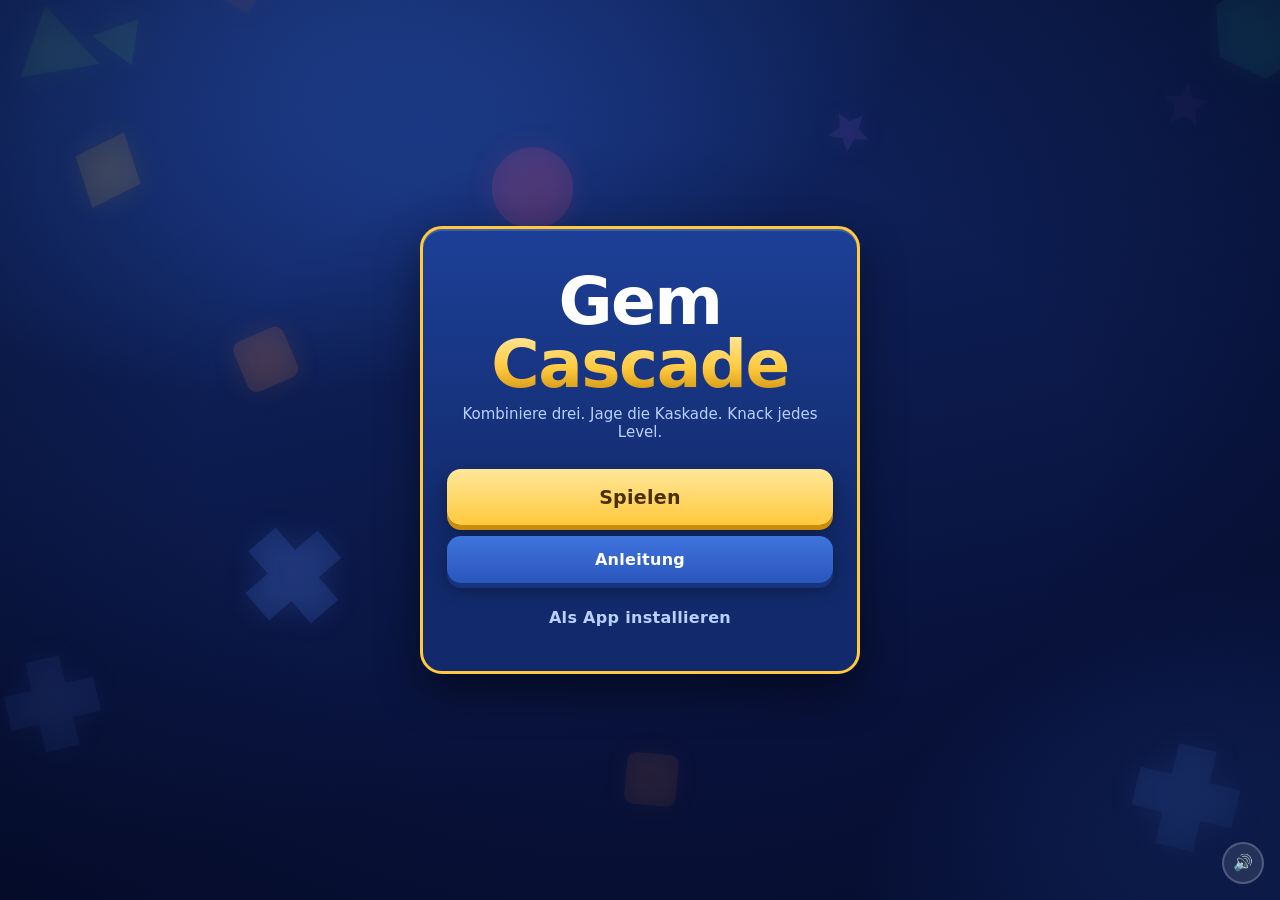
==== commit cbdc1f84: "Bombe gehoert dem Shop, Kreuz aufs Brett, echte Raumtexturen Die Bombe gab es zweimal. Steinkombinat" ====
--- a/index.html
+++ b/index.html
@@ -298,7 +298,7 @@
     <h3 class="panel__sub">Spezialsteine</h3>
     <ul class="rules rules--specials">
       <li><span class="chip chip--line"></span><b>Blitz</b> &mdash; aus 4 in einer Reihe. Räumt die ganze Zeile oder Spalte.</li>
-      <li><span class="chip chip--bomb"></span><b>Bombe</b> &mdash; aus einer L- oder T-Form. Sprengt alles im Umkreis.</li>
+      <li><span class="chip chip--cross"></span><b>Kreuz</b> &mdash; aus einer L- oder T-Form. Räumt Zeile <em>und</em> Spalte auf einmal.</li>
       <li><span class="chip chip--rainbow"></span><b>Prisma</b> &mdash; aus 5 in einer Reihe. Tausche es mit einem Stein und alle Steine dieser Farbe verschwinden.</li>
       <li><span class="chip chip--stone"></span><b>Fels</b> &mdash; lässt sich nicht tauschen, zerbricht aber durch Treffer nebenan.</li>
     </ul>
--- a/css/style.css
+++ b/css/style.css
@@ -1745,7 +1745,16 @@
 }
 
 .chip--line    { background: linear-gradient(135deg, #fff, #38f2d8); box-shadow: 0 0 10px #38f2d8; }
-.chip--bomb    { background: linear-gradient(135deg, #ffd36b, #ff5b3d); border-radius: 50%; box-shadow: 0 0 10px #ff7a3d; }
+/* Das Kreuz-Symbol wird aus zwei Balken gebaut, nicht aus einem Zeichen —
+   so sieht es aus wie der Stein auf dem Brett. */
+.chip--cross {
+  background:
+    linear-gradient(#ffffff, #ffffff) center / 100% 5px no-repeat,
+    linear-gradient(#ffffff, #ffffff) center / 5px 100% no-repeat,
+    linear-gradient(135deg, #9fe4ff, #3f8fe0);
+  border-radius: 6px;
+  box-shadow: 0 0 10px #56b8ff;
+}
 .chip--rainbow { background: conic-gradient(#ff4f7b, #ffcc4d, #7ee787, #38f2d8, #b36bff, #ff4f7b); border-radius: 50%; box-shadow: 0 0 10px #b36bff; }
 .chip--stone   { background: linear-gradient(135deg, #7c799a, #3b3856); }
 
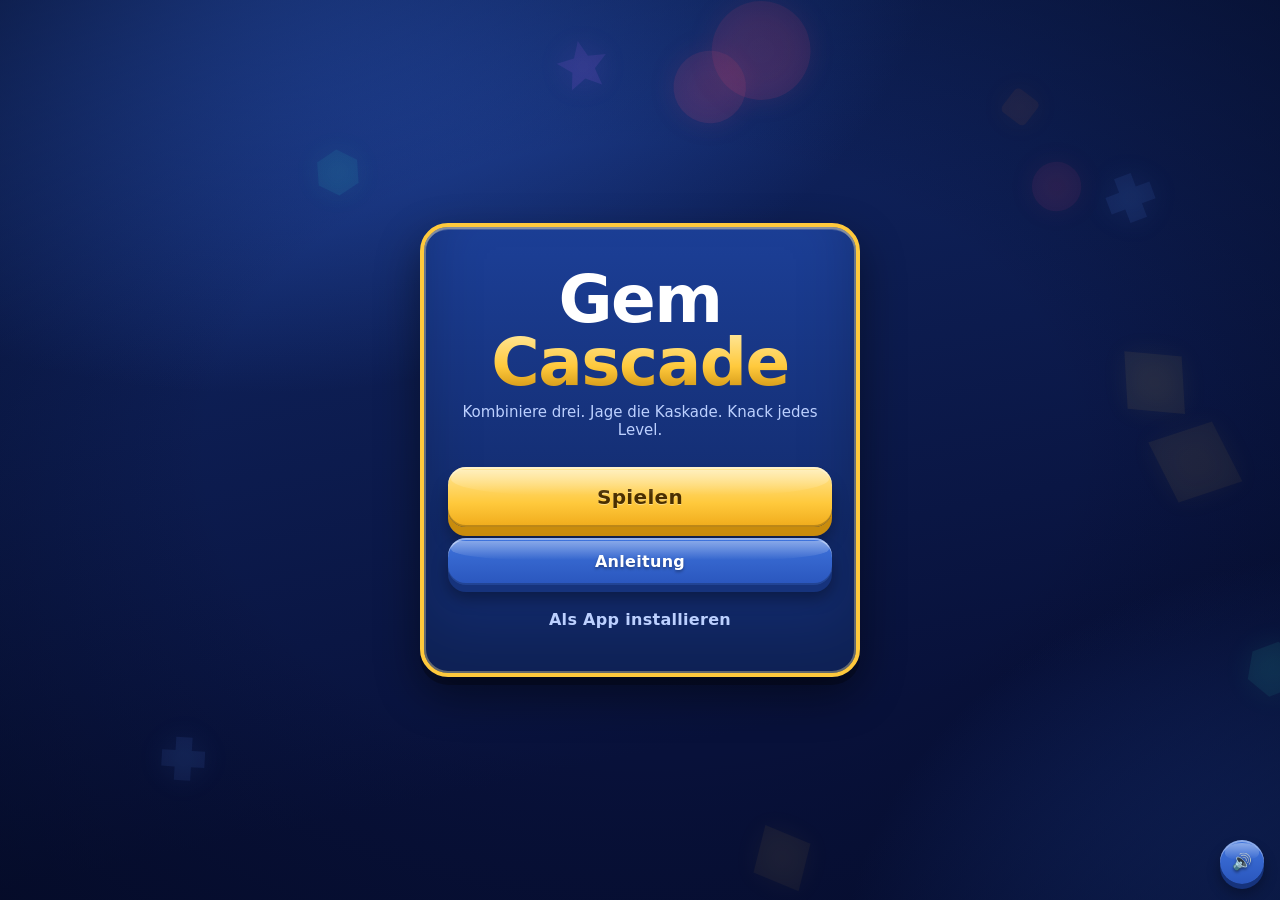
==== commit 19105f61: "Bildsprache wie bei den grossen Match-3-Spielen Screens und Bedienoberflaeche folgen jetzt der Forme" ====
--- a/index.html
+++ b/index.html
@@ -34,6 +34,10 @@
 </div>
 
 <canvas id="bg-canvas" aria-hidden="true"></canvas>
+<!-- Die Kulisse liegt ueber dem Verlauf und unter allem anderen. Sie ist
+     nur beim Spielen sichtbar; auf Titel, Karte und Shop bleibt es beim
+     ruhigen Verlauf. -->
+<canvas id="scene-canvas" aria-hidden="true"></canvas>
 <div id="vignette" aria-hidden="true"></div>
 
 <!-- ============================ TITEL ============================ -->
@@ -62,19 +66,20 @@
       <span class="hearts" id="hearts"></span>
       <span class="topbar__sub" id="lives-note">Voll</span>
     </div>
-    <div class="topbar__stat topbar__stat--coins">
-      <span class="coin">&#128142;</span>
+    <!-- Die Symbole setzt js/ui.js als gezeichnete Bilder ein. Sie stehen
+         nicht als Emoji im HTML, weil die auf jedem Geraet anders aussehen
+         und neben den selbstgezeichneten Steinen wie Aufkleber wirken. -->
+    <div class="topbar__stat topbar__stat--coins" id="crystal-stat">
       <strong id="crystals">0</strong>
     </div>
-    <div class="topbar__stat topbar__stat--gold">
-      <span class="coin coin--gold" aria-hidden="true"></span>
+    <div class="topbar__stat topbar__stat--gold" id="coin-stat">
       <strong id="coins">0</strong>
     </div>
     <div class="topbar__actions">
-      <button class="icon-btn icon-btn--rooms" id="btn-rooms" title="Schloss einrichten" aria-label="Schloss einrichten">&#127968;</button>
-      <button class="icon-btn" id="btn-shop" title="Shop" aria-label="Shop">&#128722;</button>
-      <button class="icon-btn" id="btn-scores" title="Bestenliste" aria-label="Bestenliste">&#127942;</button>
-      <button class="icon-btn" id="btn-map-help" title="Anleitung" aria-label="Anleitung">?</button>
+      <button class="icon-btn icon-btn--rooms" id="btn-rooms" title="Schloss einrichten" aria-label="Schloss einrichten"></button>
+      <button class="icon-btn" id="btn-shop" title="Shop" aria-label="Shop"></button>
+      <button class="icon-btn" id="btn-scores" title="Bestenliste" aria-label="Bestenliste"></button>
+      <button class="icon-btn" id="btn-map-help" title="Anleitung" aria-label="Anleitung"></button>
     </div>
   </header>
 
@@ -91,19 +96,32 @@
   <header class="hud">
     <div class="hud__row">
       <div class="moves" id="moves-box">
-        <span class="moves__value" id="hud-moves">25</span>
+        <span class="moves__level" id="hud-level">Level 1</span>
+        <span class="moves__value outlined" id="hud-moves">25</span>
         <span class="moves__label">Züge</span>
       </div>
 
       <ul class="goals" id="goal-list"></ul>
 
-      <button class="icon-btn" id="btn-pause" title="Pause" aria-label="Pause">&#10073;&#10073;</button>
+      <button class="icon-btn icon-btn--gear" id="btn-pause" title="Pause" aria-label="Pause"></button>
     </div>
   </header>
 
   <div class="board-wrap">
-    <canvas id="board-canvas" role="application" tabindex="0"
-            aria-label="Spielfeld. Mit Pfeiltasten bewegen, Leertaste zum Auswählen und Tauschen."></canvas>
+    <!-- Der Rahmen ist ein eigenes Element und nicht der Rand des Canvas:
+         so kann er dicker und verzierter sein, ohne dass sich die Flaeche
+         verschiebt, auf der das Spiel die Treffer ausrechnet. -->
+    <div class="board-frame" id="board-frame">
+      <canvas id="board-canvas" role="application" tabindex="0"
+              aria-label="Spielfeld. Mit Pfeiltasten bewegen, Leertaste zum Auswählen und Tauschen."></canvas>
+      <span class="board-frame__foot" aria-hidden="true"></span>
+    </div>
+
+    <!-- Der Hinweis blendet sich ueber dem unteren Brettrand ein und wieder
+         aus. Er liegt bewusst *im* Brettbereich: als eigenes Kind des
+         Screens haette er beim Ausrechnen der Brettgroesse Platz belegt,
+         auch wenn er unsichtbar ist. -->
+    <p class="hint" id="game-hint" role="status" aria-live="polite"></p>
   </div>
 
   <!-- Die Karten baut js/ui.js aus Player.ITEMS, damit Name, Wirkung und
@@ -116,9 +134,6 @@
     <button class="btn btn--primary tutorial__next" id="tutorial-next" type="button">Weiter</button>
   </div>
 
-  <footer class="game-foot">
-    <span class="hint" id="game-hint">Ziehe oder tippe zwei benachbarte Steine</span>
-  </footer>
 </section>
 
 <!-- ======================== LEVEL-START ========================== -->
@@ -150,8 +165,8 @@
     <div class="ribbon">Pause</div>
     <div class="menu">
       <button class="btn btn--primary" id="btn-resume">Weiter</button>
-      <button class="btn" id="btn-restart">Neu starten <span class="btn__cost">1 ❤</span></button>
-      <button class="btn btn--quiet" id="btn-quit">Aufgeben <span class="btn__cost">1 ❤</span></button>
+      <button class="btn" id="btn-restart">Neu starten <span class="btn__cost">1<span class="cost-icon" data-icon="heart"></span></span></button>
+      <button class="btn btn--quiet" id="btn-quit">Aufgeben <span class="btn__cost">1<span class="cost-icon" data-icon="heart"></span></span></button>
     </div>
   </div>
 </section>
@@ -188,7 +203,7 @@
     <div class="continue" id="continue-box">
       <p class="continue__text">Weiterspielen mit <strong id="continue-moves">5</strong> Zügen?</p>
       <button class="btn btn--primary btn--big" id="btn-continue-buy">
-        <span id="continue-price">40</span> &#128142;
+        <span id="continue-price">40</span><span class="cost-icon" data-icon="crystal"></span>
       </button>
       <p class="continue__state" id="continue-state"></p>
     </div>
@@ -197,7 +212,7 @@
       <button class="btn" id="btn-fail-retry">Nochmal</button>
       <button class="btn btn--quiet" id="btn-fail-map">Karte</button>
     </div>
-    <p class="fail__cost">Aufgeben kostet ein Leben &#10084;&#65039;</p>
+    <p class="fail__cost">Aufgeben kostet ein Leben<span class="cost-icon" data-icon="heart"></span></p>
   </div>
 </section>
 
@@ -211,6 +226,8 @@
     <div class="room__stage">
       <canvas class="room__canvas" id="room-canvas"
               role="img" aria-label="Dein Zimmer"></canvas>
+      <!-- Steht unter der Zeichenflaeche, nicht darauf: darauf hat sie den
+           Boden-Platzhalter zugedeckt. -->
       <div class="room__nav">
         <button class="icon-btn" id="btn-room-prev" title="Vorheriges Zimmer"
                 aria-label="Vorheriges Zimmer">&#8249;</button>
@@ -245,7 +262,7 @@
   <div class="panel panel--wide">
     <div class="ribbon">Shop</div>
     <p class="shop__balance">
-      Guthaben: <strong id="shop-crystals">0</strong> &#128142;
+      Guthaben: <strong id="shop-crystals">0</strong><span class="cost-icon" data-icon="crystal"></span>
       <span class="shop__hint">Kristalle gibt es für jedes geschaffte Level.</span>
     </p>
 
@@ -306,11 +323,12 @@
     <h3 class="panel__sub">Leben, Kristalle, Power-Ups</h3>
     <ul class="rules">
       <li><b>Leben:</b> Du hast <b id="help-lives">5</b>. Ein verlorenes Level kostet eines; alle 30 Minuten wächst eines nach, und um Mitternacht sind alle wieder da.</li>
-      <li><b>Kristalle &#128142;:</b> Gibt es für jedes geschaffte Level &mdash; mehr Sterne, mehr Kristalle. Im Shop kaufst du dafür Leben und Power-Ups.</li>
-      <li><b>&#128296; Hammer:</b> Erst den Knopf antippen, dann ein Feld auf dem Brett &mdash; dieses Feld <b>und seine vier Nachbarn</b> fliegen raus, Felsen inklusive. Nochmal auf den Knopf tippen bricht ab.</li>
-      <li><b>&#128256; Mischen:</b> Würfelt das Feld neu und stellt sicher, dass danach mindestens vier Züge möglich sind.</li>
-      <li><b>&#10133; Extra-Züge:</b> Legt 7 Züge drauf.</li>
-      <li><b>Wichtig:</b> Power-Ups kosten selbst <b>keinen Zug</b>. Ist der Vorrat leer, sagt dir das Spiel unter dem Brett Bescheid.</li>
+      <li><b>Kristalle:</b> Gibt es für jedes geschaffte Level &mdash; mehr Sterne, mehr Kristalle. Im Shop kaufst du dafür Leben und Booster.</li>
+      <li><b>Rakete:</b> Antippen, dann ein Feld auf dem Brett wählen &mdash; die Rakete fegt eine ganze Reihe oder Spalte leer.</li>
+      <li><b>Bombe:</b> Antippen, dann ein Feld wählen &mdash; dieses Feld <b>und alle acht Nachbarn</b> fliegen raus, Felsen inklusive.</li>
+      <li><b>Extra-Züge:</b> Legt 7 Züge drauf.</li>
+      <li><b>Mischen:</b> Würfelt das Feld neu und stellt sicher, dass danach mindestens vier Züge möglich sind.</li>
+      <li><b>Wichtig:</b> Booster kosten selbst <b>keinen Zug</b>. Ist der Vorrat leer, zeigt der Knopf ein <b>+</b> und führt in den Shop. Nochmal auf den Knopf tippen bricht das Zielen ab.</li>
     </ul>
 
     <p class="rules__note">Tastatur: Pfeiltasten bewegen, Leertaste wählt aus und tauscht, <kbd>P</kbd> pausiert.</p>
@@ -330,6 +348,7 @@
 <script src="js/leaderboard.js"></script>
 <script src="js/rooms.js"></script>
 <script src="js/roomart.js"></script>
+<script src="js/scene.js"></script>
 <script src="js/game.js"></script>
 <script src="js/map.js"></script>
 <script src="js/tutorial.js"></script>
--- a/css/style.css
+++ b/css/style.css
@@ -35,6 +35,12 @@
 
   --shadow-lift: 0 18px 44px rgba(0, 0, 0, 0.45);
   --shadow-node: 0 5px 0 rgba(0, 0, 0, 0.28);
+
+  /* Wie tief die Unterkante eines Knopfes ist. Der Knopf sinkt beim Druecken
+     um genau diesen Wert — deshalb steht er an einer Stelle und nicht an
+     dreien, wo er auseinanderlaufen koennte. */
+  --edge: 7px;
+  --edge-big: 9px;
 
   --font: "Segoe UI", system-ui, -apple-system, "Helvetica Neue", Arial, sans-serif;
 
@@ -80,6 +86,22 @@
     linear-gradient(168deg, var(--royal-800), var(--royal-900) 76%);
   z-index: 0;
 }
+
+/* Die Kulisse. Sie liegt genau zwischen dem Verlauf und der Vignette und
+   blendet sich ein, wenn ein Level laeuft. */
+#scene-canvas {
+  position: fixed;
+  inset: 0;
+  width: 100%;
+  height: 100%;
+  display: block;
+  z-index: 0;
+  opacity: 0;
+  transition: opacity 0.55s ease;
+  pointer-events: none;
+}
+
+#scene-canvas.is-on { opacity: 1; }
 
 #vignette {
   position: fixed;
@@ -229,6 +251,15 @@
   gap: 10px;
 }
 
+/* Wenn selbst das kleinste Brett nicht mehr in die Hoehe passt, wird nicht
+   weiter geschrumpft, sondern gescrollt. Alles zu zentrieren, was nicht
+   hineinpasst, schneidet oben und unten gleichzeitig ab — dann ist die
+   Zuganzeige weg und der Erklaertext auch. */
+#screen-game.is-cramped {
+  justify-content: flex-start;
+  overflow-y: auto;
+}
+
 /* ------------------------------------------------------------------- Panels */
 
 .panel {
@@ -243,10 +274,18 @@
   position: relative;
   width: min(440px, 100%);
   padding: calc(var(--pad-t) + var(--ribbon-space)) var(--pad-x) var(--pad-b);
-  border-radius: var(--radius);
-  border: 3px solid var(--gold);
+  border-radius: 28px;
+  /* Doppelter Rahmen: aussen die kraeftige Goldkante, innen eine duenne
+     helle Linie. Die innere Linie kommt als eingesetzter Schatten, damit
+     sie den Innenabstand nicht verschiebt. */
+  border: 4px solid var(--gold);
   background: linear-gradient(180deg, var(--royal-700), var(--royal-800) 70%);
-  box-shadow: var(--shadow-lift), inset 0 2px 0 rgba(255, 255, 255, 0.16);
+  box-shadow:
+    var(--shadow-lift),
+    0 8px 0 rgba(0, 0, 0, 0.28),
+    inset 0 0 0 2px rgba(255, 231, 154, 0.35),
+    inset 0 3px 0 rgba(255, 255, 255, 0.18),
+    inset 0 -40px 60px rgba(0, 0, 0, 0.22);
   text-align: center;
   animation: panel-in 0.38s cubic-bezier(0.22, 1, 0.36, 1) both;
   max-height: calc(var(--vh) - 28px);
@@ -270,38 +309,45 @@
   to   { opacity: 1; transform: none; }
 }
 
-/* Bannerkopf, der oben aus dem Panel herausragt. */
+/* Bannerkopf, der oben aus dem Panel herausragt. Die Form ist die eines
+   aufgehaengten Schildes: nach unten leicht ausgestellt, mit dunkler
+   Unterkante und hellem Innenrand. */
 .ribbon {
+  --ribbon-edge: var(--gold-dark);
+
   position: absolute;
-  top: 14px;
+  top: 12px;
   left: 50%;
   transform: translateX(-50%);
-  min-width: 62%;
+  min-width: 64%;
   /* Damit ein langer Titel wie "Keine Züge mehr" auf schmalen Schirmen
      schrumpft statt aus dem Panel zu laufen. */
   max-width: calc(100% - 20px);
-  padding: 9px 26px;
-  border-radius: 999px;
-  border: 3px solid var(--gold-dark);
-  background: linear-gradient(180deg, var(--gold-light), var(--gold));
+  padding: 10px 30px;
+  border-radius: 16px 16px 20px 20px / 16px 16px 26px 26px;
+  background: linear-gradient(180deg, var(--gold-light), var(--gold) 58%, #f0ab1b);
   color: #4a2f00;
   font-size: clamp(15px, 4.6vw, 19px);
-  font-weight: 800;
+  font-weight: 900;
   letter-spacing: 0.4px;
   white-space: nowrap;
   overflow: hidden;
   text-overflow: ellipsis;
-  box-shadow: 0 5px 0 var(--gold-dark), 0 12px 22px rgba(0, 0, 0, 0.35);
+  text-shadow: 0 1px 0 rgba(255, 255, 255, 0.45);
+  box-shadow:
+    0 6px 0 var(--ribbon-edge),
+    0 14px 24px rgba(0, 0, 0, 0.4),
+    inset 0 2px 0 rgba(255, 255, 255, 0.6),
+    inset 0 0 0 2px rgba(255, 255, 255, 0.28);
 }
 
 .ribbon--red {
-  border-color: #9c2334;
-  background: linear-gradient(180deg, #ff8b98, var(--danger));
+  --ribbon-edge: #9c2334;
+  background: linear-gradient(180deg, #ff8b98, var(--danger) 58%, #e03d52);
   color: #3d0009;
-  box-shadow: 0 5px 0 #9c2334, 0 12px 22px rgba(0, 0, 0, 0.35);
-}
-
-.ribbon--gold { font-size: 21px; }
+}
+
+.ribbon--gold { font-size: clamp(17px, 5.2vw, 22px); }
 
 .panel__sub {
   margin: 24px 0 10px;
@@ -342,35 +388,90 @@
   font-size: 15px;
 }
 
+/* ------------------------------------------------------- Umriss-Schrift */
+
+/* Weisse Schrift mit dunklem Rand und weichem Schatten. Das ist der Grund,
+   warum Beschriftungen in Handyspielen auf jedem Untergrund lesbar bleiben:
+   sie tragen ihren Kontrast selbst mit sich, statt ihn vom Hintergrund zu
+   borgen. `-webkit-text-stroke` allein reicht nicht — es frisst duenne
+   Buchstaben von innen auf —, deshalb der gestapelte Schatten. */
+.outlined {
+  text-shadow:
+    -2px 0 0 var(--outline, #0b1a45),
+     2px 0 0 var(--outline, #0b1a45),
+     0 -2px 0 var(--outline, #0b1a45),
+     0  2px 0 var(--outline, #0b1a45),
+    -2px -2px 0 var(--outline, #0b1a45),
+     2px -2px 0 var(--outline, #0b1a45),
+    -2px  2px 0 var(--outline, #0b1a45),
+     2px  2px 0 var(--outline, #0b1a45),
+     0 4px 6px rgba(0, 0, 0, 0.45);
+}
+
+.outlined--thin {
+  text-shadow:
+    -1px 0 0 var(--outline, #0b1a45),  1px 0 0 var(--outline, #0b1a45),
+     0 -1px 0 var(--outline, #0b1a45), 0  1px 0 var(--outline, #0b1a45),
+     0 2px 4px rgba(0, 0, 0, 0.45);
+}
+
 /* ------------------------------------------------------------------ Buttons */
 
 .menu { display: flex; flex-direction: column; gap: 11px; }
 .menu--row { flex-direction: row; justify-content: center; gap: 10px; }
 .menu--row .btn { flex: 1; }
 
-/* Dicke Knoepfe mit sichtbarer Unterkante — der Klick drueckt sie hinein. */
+/* Dicke Knoepfe mit sichtbarer Unterkante — der Klick drueckt sie hinein.
+   Drei Schichten machen den Knopf plastisch: die farbige Kante unten
+   (`--btn-edge`), ein heller Innenrand ringsum und ein Glanzverlauf in der
+   oberen Haelfte. Beim Druecken faellt der Knopf um die volle Kantenhoehe
+   nach unten, dann steht er auf. */
 .btn {
+  --btn-edge: #16337c;
+
   position: relative;
   appearance: none;
   border: 0;
-  border-radius: var(--radius-sm);
+  border-radius: 18px;
   background: linear-gradient(180deg, var(--royal-500), var(--royal-600));
-  box-shadow: 0 5px 0 #16337c, 0 8px 16px rgba(0, 0, 0, 0.3);
+  box-shadow:
+    0 var(--edge) 0 var(--btn-edge),
+    0 calc(var(--edge) + 6px) 16px rgba(0, 0, 0, 0.35),
+    inset 0 2px 0 rgba(255, 255, 255, 0.45),
+    inset 0 -2px 0 rgba(0, 0, 0, 0.22);
   color: var(--ink);
   font-family: inherit;
   font-size: 16px;
-  font-weight: 700;
+  font-weight: 800;
   letter-spacing: 0.3px;
   padding: 14px 22px;
   cursor: pointer;
-  transition: transform 0.1s ease, box-shadow 0.1s ease, filter 0.2s ease;
-}
-
-.btn:hover { filter: brightness(1.1); }
+  overflow: hidden;
+  text-shadow: 0 2px 3px rgba(0, 0, 0, 0.35);
+  transition: transform 0.09s ease, box-shadow 0.09s ease, filter 0.2s ease;
+}
+
+/* Der Glanz. Liegt als eigene Schicht darueber, damit er nicht mit dem
+   Grundverlauf verrechnet werden muss. */
+.btn::before {
+  content: "";
+  position: absolute;
+  inset: 3px 3px auto;
+  height: 42%;
+  border-radius: 14px 14px 40% 40% / 14px 14px 100% 100%;
+  background: linear-gradient(180deg, rgba(255, 255, 255, 0.38), rgba(255, 255, 255, 0));
+  pointer-events: none;
+}
+
+.btn:hover { filter: brightness(1.08); }
 
 .btn:active {
-  transform: translateY(4px);
-  box-shadow: 0 1px 0 #16337c, 0 3px 8px rgba(0, 0, 0, 0.3);
+  transform: translateY(var(--edge));
+  box-shadow:
+    0 0 0 var(--btn-edge),
+    0 2px 6px rgba(0, 0, 0, 0.3),
+    inset 0 2px 0 rgba(255, 255, 255, 0.35),
+    inset 0 -2px 0 rgba(0, 0, 0, 0.22);
 }
 
 .btn:focus-visible { outline: 3px solid var(--gold-light); outline-offset: 3px; }
@@ -390,17 +491,18 @@
 }
 
 .btn--primary {
-  background: linear-gradient(180deg, var(--gold-light), var(--gold));
-  box-shadow: 0 5px 0 var(--gold-dark), 0 8px 18px rgba(0, 0, 0, 0.34);
+  --btn-edge: var(--gold-dark);
+
+  background: linear-gradient(180deg, var(--gold-light), var(--gold) 60%, #f0ab1b);
   color: #4a2f00;
-  font-weight: 800;
-}
-
-.btn--primary:active {
-  box-shadow: 0 1px 0 var(--gold-dark), 0 3px 8px rgba(0, 0, 0, 0.3);
-}
-
-.btn--big { padding: 17px 26px; font-size: 19px; }
+  text-shadow: 0 1px 0 rgba(255, 255, 255, 0.4);
+}
+
+.btn--big {
+  --edge: var(--edge-big);
+  padding: 18px 26px;
+  font-size: 20px;
+}
 
 /* Ein Link, der wie ein Knopf aussieht, muss sich auch wie einer verhalten:
    volle Breite, mittig, ohne Unterstreichung. */
@@ -410,13 +512,17 @@
   text-decoration: none;
 }
 
+/* Der leise Knopf traegt keine Kante — er soll neben den anderen
+   zuruecktreten, nicht mit ihnen um Aufmerksamkeit ringen. */
 .btn--quiet {
   background: transparent;
   box-shadow: none;
   color: var(--ink-dim);
-  font-weight: 600;
-}
-
+  font-weight: 700;
+  text-shadow: none;
+}
+
+.btn--quiet::before { display: none; }
 .btn--quiet:active { transform: none; box-shadow: none; }
 
 .btn:disabled {
@@ -426,26 +532,68 @@
   filter: grayscale(0.4);
 }
 
+/* Runde Knoepfe: dieselbe Kante, dieselbe Bewegung, nur rund. */
 .icon-btn {
+  --btn-edge: #16337c;
+
+  position: relative;
   appearance: none;
-  border: 2px solid var(--glass-line);
-  background: var(--glass);
+  border: 0;
+  background: linear-gradient(180deg, var(--royal-500), var(--royal-600));
+  box-shadow:
+    0 5px 0 var(--btn-edge),
+    0 9px 14px rgba(0, 0, 0, 0.32),
+    inset 0 2px 0 rgba(255, 255, 255, 0.4);
   color: var(--ink);
-  width: 42px;
-  height: 42px;
+  width: 44px;
+  height: 44px;
   border-radius: 50%;
   font-size: 16px;
-  font-weight: 700;
+  font-weight: 800;
   line-height: 1;
   cursor: pointer;
   display: grid;
   place-items: center;
   flex: 0 0 auto;
-  transition: transform 0.12s ease, background 0.2s ease;
-}
-
-.icon-btn:hover  { background: rgba(255, 255, 255, 0.2); }
-.icon-btn:active { transform: scale(0.92); }
+  text-shadow: 0 2px 3px rgba(0, 0, 0, 0.4);
+  transition: transform 0.09s ease, box-shadow 0.09s ease, filter 0.2s ease;
+}
+
+.icon-btn::before {
+  content: "";
+  position: absolute;
+  inset: 3px 5px auto;
+  height: 38%;
+  border-radius: 50% 50% 40% 40%;
+  background: linear-gradient(180deg, rgba(255, 255, 255, 0.4), rgba(255, 255, 255, 0));
+  pointer-events: none;
+}
+
+.icon-btn:hover { filter: brightness(1.1); }
+
+.icon-btn:active {
+  transform: translateY(5px);
+  box-shadow: 0 0 0 var(--btn-edge), 0 2px 6px rgba(0, 0, 0, 0.3),
+              inset 0 2px 0 rgba(255, 255, 255, 0.35);
+}
+
+.icon-btn:focus-visible { outline: 3px solid var(--gold-light); outline-offset: 3px; }
+
+/* Gezeichnete Symbole auf runden Knoepfen. */
+.icon-btn__art {
+  display: block;
+  filter: drop-shadow(0 2px 2px rgba(0, 0, 0, 0.5));
+}
+
+/* Kleine Symbole mitten im Fliesstext — Preis, Guthaben, Belohnung. */
+.inline-art {
+  display: inline-block;
+  vertical-align: -0.22em;
+  margin-left: 4px;
+}
+
+/* Der Platzhalter im HTML; js/ui.js haengt das gezeichnete Symbol hinein. */
+.cost-icon { display: inline-block; line-height: 0; }
 
 .icon-btn--float {
   position: absolute;
@@ -476,24 +624,35 @@
   min-width: 0;
 }
 
+/* Dieselben Plaketten wie im Spiel-HUD: dunkler Grund, Goldrand, sichtbare
+   Unterkante. */
 .topbar__stat {
   display: flex;
   align-items: center;
-  gap: 8px;
+  gap: 7px;
   padding: 7px 14px;
   border-radius: 999px;
-  border: 2px solid var(--glass-line);
-  background: rgba(0, 0, 0, 0.3);
+  background: linear-gradient(180deg, var(--royal-700), var(--royal-900));
+  box-shadow:
+    0 4px 0 rgba(0, 0, 0, 0.38),
+    inset 0 0 0 2px rgba(255, 231, 154, 0.32),
+    inset 0 2px 0 rgba(255, 255, 255, 0.16);
   min-width: 0;
   flex-shrink: 1;
   white-space: nowrap;
 }
 
-.topbar__stat--coins strong {
+.topbar__stat strong {
   font-size: 17px;
-  color: var(--gold);
+  font-weight: 900;
   font-variant-numeric: tabular-nums;
-}
+  text-shadow: 0 2px 3px rgba(0, 0, 0, 0.5);
+}
+
+.topbar__stat--coins strong { color: #a8e4ff; }
+.topbar__stat--gold strong  { color: var(--gold); }
+
+.stat__art { display: block; flex: 0 0 auto; }
 
 .topbar__sub {
   font-size: 12px;
@@ -511,12 +670,19 @@
   gap: 7px;
 }
 
-.coin { font-size: 16px; }
-
-.hearts { letter-spacing: 1px; font-size: 15px; line-height: 1; }
-
-.heart--full  { color: var(--danger); }
-.heart--empty { color: var(--ink-faint); opacity: 0.45; }
+.hearts { display: flex; align-items: center; gap: 2px; line-height: 0; }
+
+.heart--full, .heart--empty { display: block; line-height: 0; }
+.heart--full .heart__art { filter: drop-shadow(0 1px 2px rgba(0, 0, 0, 0.5)); }
+.heart--empty { filter: grayscale(1) brightness(0.55); opacity: 0.6; }
+
+.heart--extra {
+  margin-left: 3px;
+  font-size: 13px;
+  font-weight: 900;
+  color: #ff8fa0;
+  line-height: 1;
+}
 
 .hearts.is-lost { animation: heart-hit 0.5s ease-out; }
 
@@ -668,22 +834,51 @@
   }
 }
 
-.node__crown {
+/* Der Zeiger auf das naechste Level: ein Wimpel, der darauf zeigt und
+   dabei huepft. Er ist gezeichnet, nicht getippt — eine Krone als Emoji sah
+   auf jedem Geraet anders aus. */
+.node__pointer {
   position: absolute;
-  top: -22px;
-  font-size: 20px;
-  filter: drop-shadow(0 2px 3px rgba(0, 0, 0, 0.5));
-  animation: crown-bob 1.7s ease-in-out infinite;
-}
-
-@keyframes crown-bob {
+  top: -38px;
+  width: 26px;
+  height: 30px;
+  animation: pointer-bob 1.1s ease-in-out infinite;
+  filter: drop-shadow(0 3px 4px rgba(0, 0, 0, 0.55));
+}
+
+/* Ein Pfeil nach unten, aus einem Schaft und einer Spitze zusammengesetzt.
+   `clip-path` macht daraus eine einzige Form — so bekommt der ganze Pfeil
+   denselben Verlauf und einen gemeinsamen Schatten, statt aus zwei Teilen
+   zu bestehen, die man an der Nahtstelle sieht. */
+.node__pointer::before {
+  content: "";
+  position: absolute;
+  inset: 0;
+  background: linear-gradient(180deg, #fff3c4, var(--gold) 55%, var(--gold-dark));
+  clip-path: polygon(34% 0, 66% 0, 66% 52%, 100% 52%, 50% 100%, 0 52%, 34% 52%);
+}
+
+@keyframes pointer-bob {
   0%, 100% { transform: translateY(0); }
-  50%      { transform: translateY(-5px); }
-}
-
-.node__stars { display: flex; gap: 1px; font-size: 13px; line-height: 1; }
-.node__star { color: rgba(255, 255, 255, 0.25); }
-.node__star.is-on { color: var(--gold); filter: drop-shadow(0 1px 2px rgba(0, 0, 0, 0.5)); }
+  50%      { transform: translateY(-6px); }
+}
+
+/* Die Sternplaketten unter einem geschafften Knoten. */
+.node__stars {
+  display: flex;
+  gap: 3px;
+  padding: 3px 6px;
+  border-radius: 999px;
+  background: rgba(6, 14, 48, 0.72);
+  box-shadow: inset 0 0 0 2px rgba(255, 231, 154, 0.3);
+}
+
+.node__star { display: grid; place-items: center; line-height: 0; }
+
+/* Noch nicht verdient: derselbe Stern, nur ausgegraut und zurueckgenommen.
+   Ein leerer Platz waere schwerer zu lesen als ein blasser Stern. */
+.node__star:not(.is-on) { filter: grayscale(1) brightness(0.5); opacity: 0.65; }
+.node__star.is-on .node__star-art { filter: drop-shadow(0 1px 2px rgba(0, 0, 0, 0.6)); }
 
 /* ---------------------------------------------------------------------- HUD */
 
@@ -698,31 +893,55 @@
   gap: 10px;
 }
 
-/* Zugzaehler links, gross und gut lesbar. */
+/* Zugzaehler links, gross und gut lesbar — mit der Levelnummer als Schild
+   darueber, damit beim Spielen sichtbar bleibt, wo man ist. */
 .moves {
+  position: relative;
   display: flex;
   flex-direction: column;
   align-items: center;
   justify-content: center;
-  min-width: 72px;
-  padding: 6px 12px;
-  border-radius: var(--radius-sm);
-  border: 2px solid var(--glass-line);
-  background: rgba(0, 0, 0, 0.3);
+  min-width: 84px;
+  padding: 14px 12px 8px;
+  border-radius: 20px;
+  background: linear-gradient(180deg, var(--royal-700), var(--royal-900));
+  box-shadow:
+    0 5px 0 rgba(0, 0, 0, 0.4),
+    0 10px 18px rgba(0, 0, 0, 0.35),
+    inset 0 0 0 2px rgba(255, 231, 154, 0.4),
+    inset 0 2px 0 rgba(255, 255, 255, 0.2);
   line-height: 1.05;
 }
 
+/* Das Schild sitzt auf der Oberkante des Zugzaehlers. */
+.moves__level {
+  position: absolute;
+  top: -11px;
+  left: 50%;
+  transform: translateX(-50%);
+  padding: 3px 12px;
+  border-radius: 999px;
+  background: linear-gradient(180deg, var(--gold-light), var(--gold));
+  box-shadow: 0 3px 0 var(--gold-dark), 0 5px 8px rgba(0, 0, 0, 0.4);
+  color: #4a2f00;
+  font-size: 11px;
+  font-weight: 900;
+  letter-spacing: 0.4px;
+  white-space: nowrap;
+}
+
 .moves__value {
-  font-size: 27px;
-  font-weight: 800;
+  font-size: 30px;
+  font-weight: 900;
   font-variant-numeric: tabular-nums;
 }
 
 .moves__label {
   font-size: 10px;
-  letter-spacing: 1.4px;
+  letter-spacing: 1.6px;
   text-transform: uppercase;
-  color: var(--ink-faint);
+  color: var(--gold-light);
+  font-weight: 800;
 }
 
 .moves.is-bumped { animation: bump 0.3s cubic-bezier(0.22, 1, 0.36, 1); }
@@ -735,15 +954,20 @@
 
 /* Unter sechs Zuegen wird es rot. */
 .moves.is-low {
-  border-color: var(--danger);
   animation: moves-warn 1s ease-in-out infinite;
 }
 
-.moves.is-low .moves__value { color: var(--danger); }
+.moves.is-low .moves__value { color: #ffd0d6; --outline: #7a0a1c; }
 
 @keyframes moves-warn {
-  0%, 100% { box-shadow: 0 0 0 0 rgba(255, 90, 110, 0); }
-  50%      { box-shadow: 0 0 0 5px rgba(255, 90, 110, 0.22); }
+  0%, 100% {
+    box-shadow: 0 5px 0 rgba(0, 0, 0, 0.4), 0 10px 18px rgba(0, 0, 0, 0.35),
+                inset 0 0 0 2px var(--danger);
+  }
+  50% {
+    box-shadow: 0 5px 0 rgba(0, 0, 0, 0.4), 0 10px 18px rgba(0, 0, 0, 0.35),
+                inset 0 0 0 2px var(--danger), 0 0 0 6px rgba(255, 90, 110, 0.22);
+  }
 }
 
 /* Aufgabenmarken im HUD. */
@@ -760,29 +984,38 @@
 .goal {
   display: flex;
   align-items: center;
-  gap: 5px;
-  padding: 4px 12px 4px 5px;
+  gap: 6px;
+  padding: 5px 14px 5px 6px;
   border-radius: 999px;
-  border: 2px solid var(--glass-line);
-  background: rgba(0, 0, 0, 0.3);
-  transition: border-color 0.25s ease, background 0.25s ease;
+  background: linear-gradient(180deg, var(--royal-700), var(--royal-900));
+  box-shadow:
+    0 4px 0 rgba(0, 0, 0, 0.38),
+    0 8px 14px rgba(0, 0, 0, 0.3),
+    inset 0 0 0 2px rgba(255, 231, 154, 0.32),
+    inset 0 2px 0 rgba(255, 255, 255, 0.18);
+  transition: box-shadow 0.25s ease, background 0.25s ease;
 }
 
 /* Der gezeichnete Stein — dieselbe Form wie auf dem Brett, kein Emoji. */
 .goal__gem { display: block; flex: 0 0 auto; }
 
 .goal__value {
-  font-size: 17px;
-  font-weight: 800;
+  font-size: 18px;
+  font-weight: 900;
   font-variant-numeric: tabular-nums;
+  text-shadow: 0 2px 3px rgba(0, 0, 0, 0.5);
 }
 
 .goal.is-done {
-  border-color: var(--success);
-  background: rgba(86, 217, 123, 0.18);
-}
-
-.goal.is-done .goal__value { color: var(--success); }
+  background: linear-gradient(180deg, #2f8f52, #17552f);
+  box-shadow:
+    0 4px 0 rgba(0, 0, 0, 0.38),
+    0 8px 14px rgba(0, 0, 0, 0.3),
+    inset 0 0 0 2px rgba(160, 255, 190, 0.6),
+    inset 0 2px 0 rgba(255, 255, 255, 0.2);
+}
+
+.goal.is-done .goal__value { color: #bcffd2; }
 
 /* Erledigt: der Stein tritt zurueck, der Haken uebernimmt. */
 .goal.is-done .goal__gem { opacity: 0.55; }
@@ -790,74 +1023,170 @@
 /* -------------------------------------------------------------- Spielfeld */
 
 .board-wrap {
+  position: relative;
   flex: 0 0 auto;
   display: grid;
   place-items: center;
   min-height: 0;
 }
 
+/* Der verzierte Rahmen um das Brett. Er liegt als eigenes Element um das
+   Canvas, damit die Spielflaeche selbst unangetastet bleibt: die Engine
+   rechnet Klicks in Canvas-Koordinaten um, und ein Rand am Canvas wuerde
+   die verschieben. */
+.board-frame {
+  position: relative;
+  padding: 10px;
+  border-radius: 26px;
+  background:
+    linear-gradient(180deg, rgba(255, 255, 255, 0.16), rgba(0, 0, 0, 0.3)),
+    var(--board-tint-soft, rgba(40, 66, 140, 0.75));
+  box-shadow:
+    0 10px 0 rgba(0, 0, 0, 0.32),
+    var(--shadow-lift),
+    inset 0 0 0 3px var(--board-tint, rgba(255, 255, 255, 0.22)),
+    inset 0 3px 0 rgba(255, 255, 255, 0.3);
+  transition: background 0.6s ease, box-shadow 0.6s ease;
+}
+
+/* Vier Eckbeschlaege. Ein Rahmen ohne Ecken sieht aus wie ein Kasten;
+   erst die Beschlaege machen daraus eine Fassung. */
+.board-frame::before,
+.board-frame::after,
+.board-frame__foot::before,
+.board-frame__foot::after {
+  content: "";
+  position: absolute;
+  width: 14px;
+  height: 14px;
+  border-radius: 50%;
+  background:
+    radial-gradient(circle at 34% 30%, #fff6d8, var(--gold) 46%, var(--gold-dark));
+  box-shadow: 0 2px 3px rgba(0, 0, 0, 0.5), inset 0 -1px 2px rgba(120, 76, 4, 0.7);
+  pointer-events: none;
+}
+
+.board-frame::before { top: 5px; left: 5px; }
+.board-frame::after  { top: 5px; right: 5px; }
+
+.board-frame__foot {
+  position: absolute;
+  left: 5px;
+  right: 5px;
+  bottom: 5px;
+  height: 14px;
+  pointer-events: none;
+}
+
+.board-frame__foot::before { bottom: 0; left: 0; }
+.board-frame__foot::after  { bottom: 0; right: 0; }
+
 #board-canvas {
   display: block;
-  border-radius: var(--radius);
+  border-radius: 18px;
   touch-action: none;
   cursor: pointer;
-  background: rgba(6, 14, 48, 0.55);
-  /* Der Rahmen nimmt den Ton des Level-Themas auf; ohne Thema bleibt es beim
-     neutralen Weiss. */
-  border: 3px solid var(--board-tint, rgba(255, 255, 255, 0.14));
-  box-shadow: var(--shadow-lift), inset 0 0 60px rgba(0, 0, 0, 0.35);
-  transition: border-color 0.6s ease;
+  background: rgba(6, 14, 48, 0.62);
+  box-shadow: inset 0 0 60px rgba(0, 0, 0, 0.45), inset 0 3px 10px rgba(0, 0, 0, 0.5);
 }
 
 #board-canvas:focus-visible { outline: 3px solid var(--gold); outline-offset: 4px; }
 
-.game-foot {
-  flex: 0 0 auto;
-  min-height: 18px;
-  display: grid;
-  place-items: center;
-}
-
+/* Der Hinweis schwebt ueber der Booster-Leiste und verschwindet wieder.
+   `position: absolute` ist hier wichtig: als normales Flex-Kind wuerde er
+   dem Brett Platz wegnehmen und es bei jedem Hinweis kurz schrumpfen
+   lassen. */
 .hint {
-  font-size: 12px;
-  color: var(--ink-faint);
-  transition: color 0.3s ease;
+  position: absolute;
+  left: 50%;
+  bottom: 18px;
+  transform: translate(-50%, 12px);
+  z-index: 3;
+  margin: 0;
+  max-width: min(420px, calc(100% - 32px));
+  padding: 10px 18px;
+  border-radius: 999px;
+  background: linear-gradient(180deg, var(--royal-700), var(--royal-900));
+  box-shadow:
+    0 5px 0 rgba(0, 0, 0, 0.4),
+    0 10px 20px rgba(0, 0, 0, 0.45),
+    inset 0 0 0 2px rgba(255, 231, 154, 0.4);
+  color: var(--ink);
+  font-size: 13px;
+  font-weight: 700;
   text-align: center;
-}
-
-.hint.is-warn { color: var(--gold); }
+  pointer-events: none;
+  opacity: 0;
+  visibility: hidden;
+  transition: opacity 0.25s ease, transform 0.25s ease, visibility 0s linear 0.25s;
+}
+
+.hint.is-on {
+  opacity: 1;
+  visibility: visible;
+  transform: translate(-50%, 0);
+  transition-delay: 0s;
+}
+
+.hint.is-warn {
+  box-shadow:
+    0 5px 0 rgba(0, 0, 0, 0.4),
+    0 10px 20px rgba(0, 0, 0, 0.45),
+    inset 0 0 0 2px var(--gold);
+  color: var(--gold-light);
+}
 
 /* --------------------------------------------------------- Power-Leiste */
 
+/* Vier runde Knoepfe in einer Reihe unter dem Brett. Als Karten mit Namen
+   und Wirkung haben sie frueher fast so viel Platz gebraucht wie das halbe
+   Brett; was sie tun, sagt jetzt der Hinweis beim Antippen. */
 .powerbar {
   flex: 0 0 auto;
   width: min(560px, 100%);
-  display: grid;
-  grid-template-columns: repeat(4, 1fr);
-  gap: 8px;
-}
-
-/* Jedes Power-Up ist eine eigene Karte mit eigener Akzentfarbe — so lassen
-   sie sich schon am Rand auseinanderhalten, nicht erst am Symbol. */
+  display: flex;
+  justify-content: center;
+  gap: 18px;
+}
+
+/* Jeder Booster hat seine eigene Akzentfarbe — so lassen sie sich schon am
+   Rand auseinanderhalten, nicht erst am Symbol. */
 .power {
   --accent: var(--royal-500);
 
   position: relative;
   appearance: none;
-  border: 2px solid rgba(255, 255, 255, 0.16);
-  border-bottom-width: 5px;
-  border-bottom-color: rgba(0, 0, 0, 0.35);
-  border-radius: var(--radius-sm);
-  background: linear-gradient(180deg, rgba(255, 255, 255, 0.12), rgba(0, 0, 0, 0.22));
+  border: 0;
+  border-radius: 50%;
+  width: 62px;
+  height: 62px;
+  padding: 0;
+  background: linear-gradient(180deg,
+    color-mix(in srgb, var(--accent) 46%, #16214e),
+    color-mix(in srgb, var(--accent) 14%, #0a1236));
+  box-shadow:
+    0 6px 0 rgba(0, 0, 0, 0.42),
+    0 11px 18px rgba(0, 0, 0, 0.36),
+    inset 0 0 0 3px color-mix(in srgb, var(--accent) 70%, transparent),
+    inset 0 3px 0 rgba(255, 255, 255, 0.32);
   color: var(--ink);
   font-family: inherit;
-  padding: 10px 6px 8px;
   cursor: pointer;
-  display: flex;
-  flex-direction: column;
-  align-items: center;
-  gap: 4px;
-  transition: transform 0.1s ease, border-color 0.2s ease, background 0.2s ease;
+  display: grid;
+  place-items: center;
+  flex: 0 0 auto;
+  transition: transform 0.09s ease, box-shadow 0.09s ease, filter 0.2s ease;
+}
+
+/* Glanz in der oberen Haelfte, wie bei jedem anderen Knopf auch. */
+.power::before {
+  content: "";
+  position: absolute;
+  inset: 5px 8px auto;
+  height: 38%;
+  border-radius: 50% 50% 40% 40%;
+  background: linear-gradient(180deg, rgba(255, 255, 255, 0.34), rgba(255, 255, 255, 0));
+  pointer-events: none;
 }
 
 .power--rocket  { --accent: #56b8ff; }
@@ -865,105 +1194,92 @@
 .power--moves   { --accent: #7ee787; }
 .power--shuffle { --accent: #c99bff; }
 
-.power:hover:not(.is-empty) {
-  border-color: var(--accent);
-  background: linear-gradient(180deg, rgba(255, 255, 255, 0.18), rgba(0, 0, 0, 0.18));
-}
+.power:hover:not(.is-empty) { filter: brightness(1.12); }
 
 .power:active:not(.is-empty) {
-  transform: translateY(3px);
-  border-bottom-width: 2px;
-  margin-bottom: 3px;
-}
-
-/* Das gezeichnete Symbol sitzt in einer dunklen Mulde in der Akzentfarbe —
-   dunkel, weil Rakete und Bombe helle Flaechen haben und auf hellem Grund
-   verschwinden wuerden. */
+  transform: translateY(6px);
+  box-shadow:
+    0 0 0 rgba(0, 0, 0, 0.42),
+    0 2px 6px rgba(0, 0, 0, 0.3),
+    inset 0 0 0 3px color-mix(in srgb, var(--accent) 70%, transparent),
+    inset 0 3px 0 rgba(255, 255, 255, 0.28);
+}
+
+.power:focus-visible { outline: 3px solid var(--gold-light); outline-offset: 4px; }
+
 .power__badge {
-  width: 40px;
-  height: 40px;
-  border-radius: 50%;
   display: grid;
   place-items: center;
-  background:
-    radial-gradient(circle at 35% 28%, rgba(255, 255, 255, 0.28), transparent 62%),
-    linear-gradient(180deg,
-      color-mix(in srgb, var(--accent) 40%, #0b1740),
-      color-mix(in srgb, var(--accent) 12%, #0b1740));
-  border: 2px solid color-mix(in srgb, var(--accent) 62%, transparent);
-  box-shadow: 0 3px 0 rgba(0, 0, 0, 0.32), inset 0 -2px 5px rgba(0, 0, 0, 0.4);
+  filter: drop-shadow(0 2px 3px rgba(0, 0, 0, 0.55));
 }
 
 .power__art { display: block; }
 
-.power__name {
-  font-size: 12px;
-  font-weight: 800;
-  letter-spacing: 0.2px;
-}
-
-.power__effect {
-  font-size: 10px;
-  color: var(--ink-faint);
-  letter-spacing: 0.2px;
-  text-align: center;
-  line-height: 1.2;
-}
-
+/* Die Anzahl-Blase. Steht dort ein "+", ist der Vorrat leer und der Knopf
+   fuehrt in den Shop. */
 .power__count {
   position: absolute;
-  top: -8px;
-  right: -7px;
-  min-width: 23px;
-  height: 23px;
+  top: -6px;
+  right: -6px;
+  min-width: 25px;
+  height: 25px;
   padding: 0 6px;
   border-radius: 999px;
-  border: 2px solid var(--royal-800);
+  border: 2px solid #0a1236;
   background: linear-gradient(180deg, var(--gold-light), var(--gold));
+  box-shadow: 0 2px 0 var(--gold-dark), 0 4px 6px rgba(0, 0, 0, 0.4);
   color: #4a2f00;
-  font-size: 12px;
-  font-weight: 800;
+  font-size: 13px;
+  font-weight: 900;
+  line-height: 1;
   display: grid;
   place-items: center;
 }
 
-/* Scharf: die Karte leuchtet in ihrer Akzentfarbe und pulsiert. */
+/* Scharf: der Knopf leuchtet in seiner Akzentfarbe und pulsiert. */
 .power.is-armed {
-  border-color: var(--accent);
-  background: linear-gradient(180deg,
-    color-mix(in srgb, var(--accent) 32%, transparent),
-    rgba(0, 0, 0, 0.2));
   animation: armed-pulse 1.1s ease-in-out infinite;
 }
 
 @keyframes armed-pulse {
-  0%, 100% { box-shadow: 0 0 0 0 rgba(255, 255, 255, 0); }
-  50%      { box-shadow: 0 0 0 6px color-mix(in srgb, var(--accent) 30%, transparent); }
-}
-
-/* Leerer Vorrat: sichtbar verbraucht, aber weiterhin antippbar — der Tipp
-   erklaert dann, was Nachschub kostet. */
+  0%, 100% {
+    box-shadow: 0 6px 0 rgba(0, 0, 0, 0.42), 0 11px 18px rgba(0, 0, 0, 0.36),
+                inset 0 0 0 3px var(--accent), inset 0 3px 0 rgba(255, 255, 255, 0.32);
+  }
+  50% {
+    box-shadow: 0 6px 0 rgba(0, 0, 0, 0.42), 0 11px 18px rgba(0, 0, 0, 0.36),
+                inset 0 0 0 3px var(--accent), inset 0 3px 0 rgba(255, 255, 255, 0.32),
+                0 0 0 8px color-mix(in srgb, var(--accent) 34%, transparent);
+  }
+}
+
+/* Leerer Vorrat: sichtbar verbraucht, aber weiterhin antippbar — der Klick
+   fuehrt dann in den Shop. Deshalb bleibt die Blase farbig: sie ist das,
+   was noch etwas tut. */
 .power.is-empty {
-  opacity: 0.45;
-  filter: grayscale(0.8);
+  filter: grayscale(0.85);
+  opacity: 0.6;
 }
 
 .power.is-empty .power__count {
-  background: rgba(255, 255, 255, 0.25);
-  color: var(--ink-dim);
-}
-
-/* Waehrend eines Lese-Schritts im Uebungslevel: matt und ohne Hover, aber
-   weiterhin anklickbar — der Klick sagt, dass erst der Text dran ist. */
+  filter: grayscale(0) saturate(1.4);
+  opacity: 1;
+  animation: count-nudge 2.4s ease-in-out infinite;
+}
+
+@keyframes count-nudge {
+  0%, 88%, 100% { transform: none; }
+  93%           { transform: scale(1.18); }
+}
+
+/* Waehrend eines Lese-Schritts im Uebungslevel: matt, aber weiterhin
+   anklickbar — der Klick sagt, dass erst der Text dran ist. */
 .power.is-locked {
   opacity: 0.4;
   filter: saturate(0.35);
 }
 
-.power.is-locked:hover {
-  border-color: rgba(255, 255, 255, 0.16);
-  background: linear-gradient(180deg, rgba(255, 255, 255, 0.1), rgba(0, 0, 0, 0.2));
-}
+.power.is-locked:hover { filter: saturate(0.35); }
 
 body.is-arming #board-canvas { cursor: crosshair; }
 
@@ -1109,21 +1425,22 @@
 .stars {
   display: flex;
   justify-content: center;
-  gap: 8px;
+  align-items: flex-start;
+  gap: 6px;
   margin: 10px 0 4px;
 }
 
-.star {
-  font-size: 44px;
-  line-height: 1;
-  color: rgba(255, 255, 255, 0.2);
-}
+/* Die Sterne sind gezeichnet, nicht getippt. Ein nicht verdienter Stern
+   bleibt sichtbar, nur grau — so sieht man, was noch zu holen ist. */
+.star { display: block; line-height: 0; }
+.star:not(.is-on) { filter: grayscale(1) brightness(0.42); opacity: 0.7; }
 
 .star.is-on {
-  color: var(--gold);
-  filter: drop-shadow(0 3px 8px rgba(255, 201, 60, 0.6));
+  filter: drop-shadow(0 3px 10px rgba(255, 201, 60, 0.65));
   animation: star-pop 0.5s cubic-bezier(0.22, 1, 0.36, 1) both;
 }
+
+.star__art { display: block; }
 
 @keyframes star-pop {
   0%   { transform: scale(0) rotate(-140deg); opacity: 0; }
@@ -1132,7 +1449,9 @@
 }
 
 /* Mittlerer Stern etwas hoeher — klassische Dreier-Anordnung. */
-.star:nth-child(2) { margin-top: -10px; font-size: 52px; }
+.star:nth-child(2) { margin-top: -12px; }
+.star:nth-child(1) .star__art { transform: rotate(-14deg); }
+.star:nth-child(3) .star__art { transform: rotate(14deg); }
 
 /* Konfetti im Sieg-Popup. Beschneidet sich selbst wie der Lichtkranz, damit
    das Panel nicht auf `overflow: hidden` muss. */
@@ -1140,7 +1459,7 @@
   position: absolute;
   inset: 0;
   overflow: hidden;
-  border-radius: var(--radius);
+  border-radius: 26px;
   pointer-events: none;
 }
 
@@ -1168,7 +1487,7 @@
 .burst {
   position: absolute;
   inset: 0;
-  border-radius: var(--radius);
+  border-radius: 26px;
   overflow: hidden;
   pointer-events: none;
 }
@@ -1307,16 +1626,17 @@
 
 .panel--rooms { text-align: center; }
 
-.room__stage {
-  position: relative;
-  margin: 4px 0 12px;
-  border-radius: var(--radius-sm);
-  overflow: hidden;
-  border: 3px solid var(--gold-dark);
-  box-shadow: inset 0 0 30px rgba(0, 0, 0, 0.5), 0 6px 18px rgba(0, 0, 0, 0.4);
-}
-
-.room__canvas { display: block; width: 100%; }
+.room__stage { margin: 4px 0 12px; }
+
+.room__canvas {
+  display: block;
+  width: 100%;
+  border-radius: 16px;
+  box-shadow:
+    0 6px 0 rgba(0, 0, 0, 0.35),
+    0 12px 22px rgba(0, 0, 0, 0.4),
+    inset 0 0 0 3px var(--gold-dark);
+}
 
 /* Nach einem Kauf blitzt das Bild kurz auf — die Muenzen sollen sichtbar
    irgendwo hingegangen sein. */
@@ -1327,22 +1647,21 @@
   100% { filter: none; }
 }
 
+/* Die Navigation lag frueher *auf* der Zeichenflaeche und deckte dort den
+   Boden-Platzhalter zu. Jetzt steht sie darunter — dann verdeckt sie
+   nichts, egal wie das Zimmer aussieht. */
 .room__nav {
-  position: absolute;
-  left: 0;
-  right: 0;
-  bottom: 8px;
   display: flex;
   align-items: center;
   justify-content: center;
-  gap: 12px;
+  gap: 14px;
+  margin: 10px 0 2px;
 }
 
 .room__nav .icon-btn {
-  width: 34px;
-  height: 34px;
-  font-size: 18px;
-  background: rgba(6, 14, 48, 0.75);
+  width: 36px;
+  height: 36px;
+  font-size: 20px;
 }
 
 .room__nav .icon-btn:disabled { opacity: 0.3; cursor: default; }
@@ -1359,11 +1678,13 @@
 /* Fortschritt des Zimmers. */
 .room__bar {
   position: relative;
-  height: 22px;
+  height: 24px;
   margin-bottom: 14px;
   border-radius: 999px;
-  border: 2px solid var(--glass-line);
-  background: rgba(0, 0, 0, 0.35);
+  background: var(--royal-900);
+  box-shadow:
+    inset 0 0 0 2px rgba(255, 231, 154, 0.35),
+    inset 0 3px 6px rgba(0, 0, 0, 0.6);
   overflow: hidden;
 }
 
@@ -1375,14 +1696,19 @@
   transition: width 0.5s cubic-bezier(0.22, 1, 0.36, 1);
 }
 
+/* Der Text stand dunkel auf dunkel, solange der Balken noch leer war.
+   Weiss mit Umriss ist auf beidem lesbar — auf dem leeren Grund wie auf dem
+   gefuellten Gold. */
 .room__progress {
   position: relative;
   display: block;
   line-height: 18px;
   font-size: 12px;
-  font-weight: 800;
-  color: #23180a;
-  text-shadow: 0 1px 0 rgba(255, 255, 255, 0.35);
+  font-weight: 900;
+  color: #ffffff;
+  text-shadow:
+    -1px 0 0 #4a2f00, 1px 0 0 #4a2f00,
+     0 -1px 0 #4a2f00, 0 1px 0 #4a2f00;
 }
 
 .room__question {
@@ -1470,20 +1796,6 @@
 .room__state.is-ok { color: var(--success); }
 .room__state.is-warn { color: var(--gold); }
 
-/* Die goldene Muenze im Kopf — Kristalle sind blau, Muenzen sind gold, damit
-   man auf einen Blick sieht, welcher Topf gemeint ist. */
-.coin--gold {
-  width: 15px;
-  height: 15px;
-  border-radius: 50%;
-  display: inline-block;
-  vertical-align: -2px;
-  background: radial-gradient(circle at 35% 30%, #fff2c0, var(--gold) 55%, var(--gold-dark));
-  box-shadow: inset 0 -2px 3px rgba(120, 68, 0, 0.55), 0 1px 2px rgba(0, 0, 0, 0.4);
-}
-
-.topbar__stat--gold strong { color: var(--gold-light); }
-
 .tally__row--coins dd { color: var(--gold-light); }
 .shop__name { font-weight: 700; font-size: 15px; }
 
@@ -1780,7 +2092,7 @@
   .topbar__sub { display: none; }
   .topbar__actions { gap: 4px; }
   .icon-btn { width: 34px; height: 34px; font-size: 14px; }
-  .hearts { font-size: 13px; letter-spacing: 0; }
+  .hearts { gap: 1px; }
   .topbar__stat--coins strong,
   .topbar__stat--gold strong { font-size: 15px; }
 }
@@ -1792,8 +2104,7 @@
   .tagline { margin-bottom: 20px; }
   .btn { padding: 12px 20px; }
   .btn--big { padding: 14px 22px; font-size: 17px; }
-  .star { font-size: 36px; }
-  .star:nth-child(2) { font-size: 42px; }
+  .stars { transform: scale(0.82); }
 }
 
 @media (max-width: 420px) {
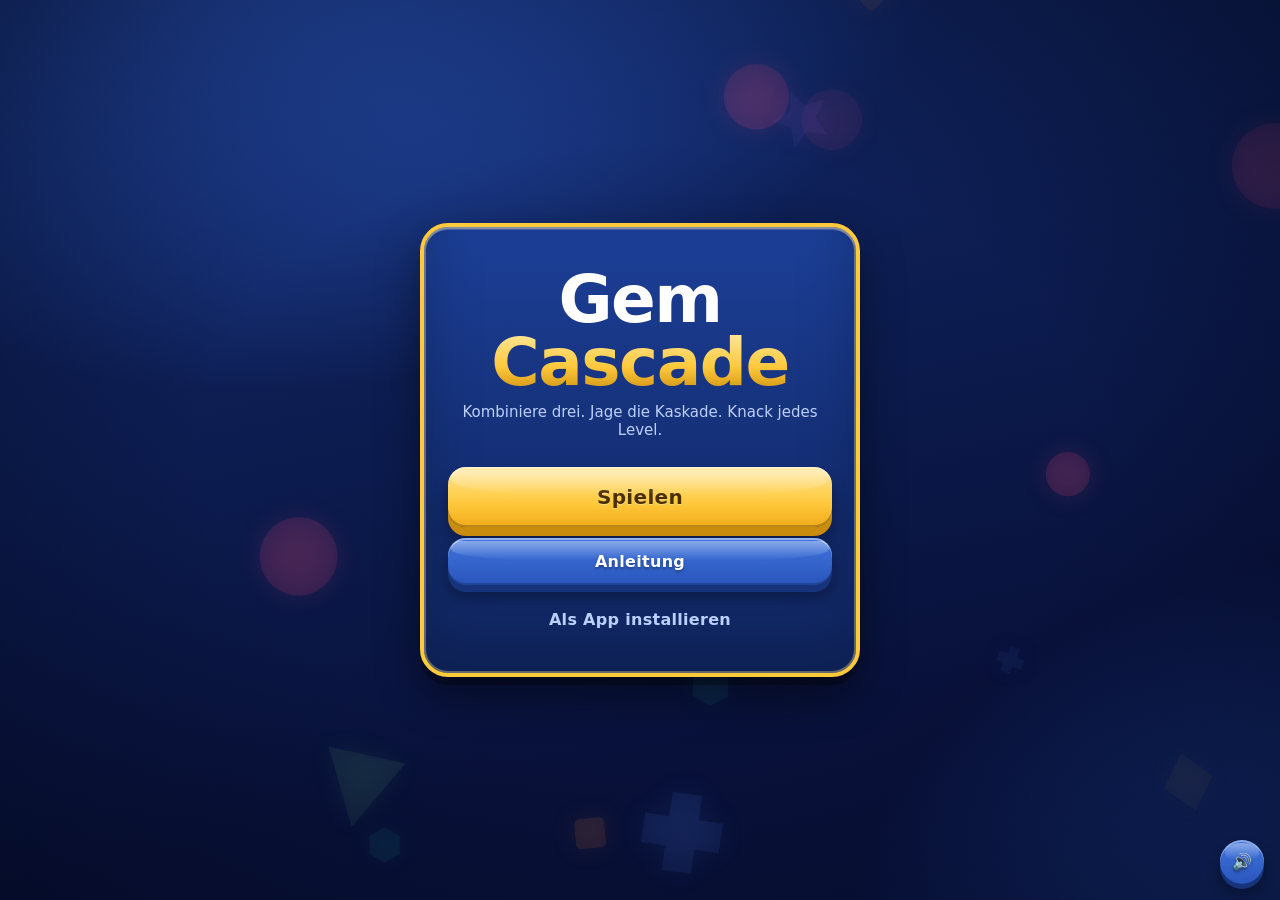
==== commit 22dc1fb2: "Auch die letzten Emoji sind jetzt gezeichnet Im Gewinn-Popup und in den Kostenangaben standen noch e" ====
--- a/index.html
+++ b/index.html
@@ -183,9 +183,16 @@
     <dl class="tally">
       <div class="tally__row"><dt>Punkte</dt><dd id="win-score">0</dd></div>
       <div class="tally__row"><dt>Züge übrig</dt><dd id="win-moves">0</dd></div>
-      <div class="tally__row tally__row--crystals"><dt>Kristalle</dt><dd id="win-crystals">+0</dd></div>
+      <!-- Das Symbol steht bei der Beschriftung, nicht beim Wert: der Wert
+           wird hochgezaehlt und dabei ueberschrieben, ein Bild darin waere
+           beim ersten Tick weg. -->
+      <div class="tally__row tally__row--crystals">
+        <dt>Kristalle<span class="cost-icon" data-icon="crystal"></span></dt>
+        <dd id="win-crystals">+0</dd>
+      </div>
       <div class="tally__row tally__row--coins" id="win-coin-row">
-        <dt>Münzen fürs Schloss</dt><dd id="win-coins">+0</dd>
+        <dt>Münzen fürs Schloss<span class="cost-icon" data-icon="coin"></span></dt>
+        <dd id="win-coins">+0</dd>
       </div>
     </dl>
 
